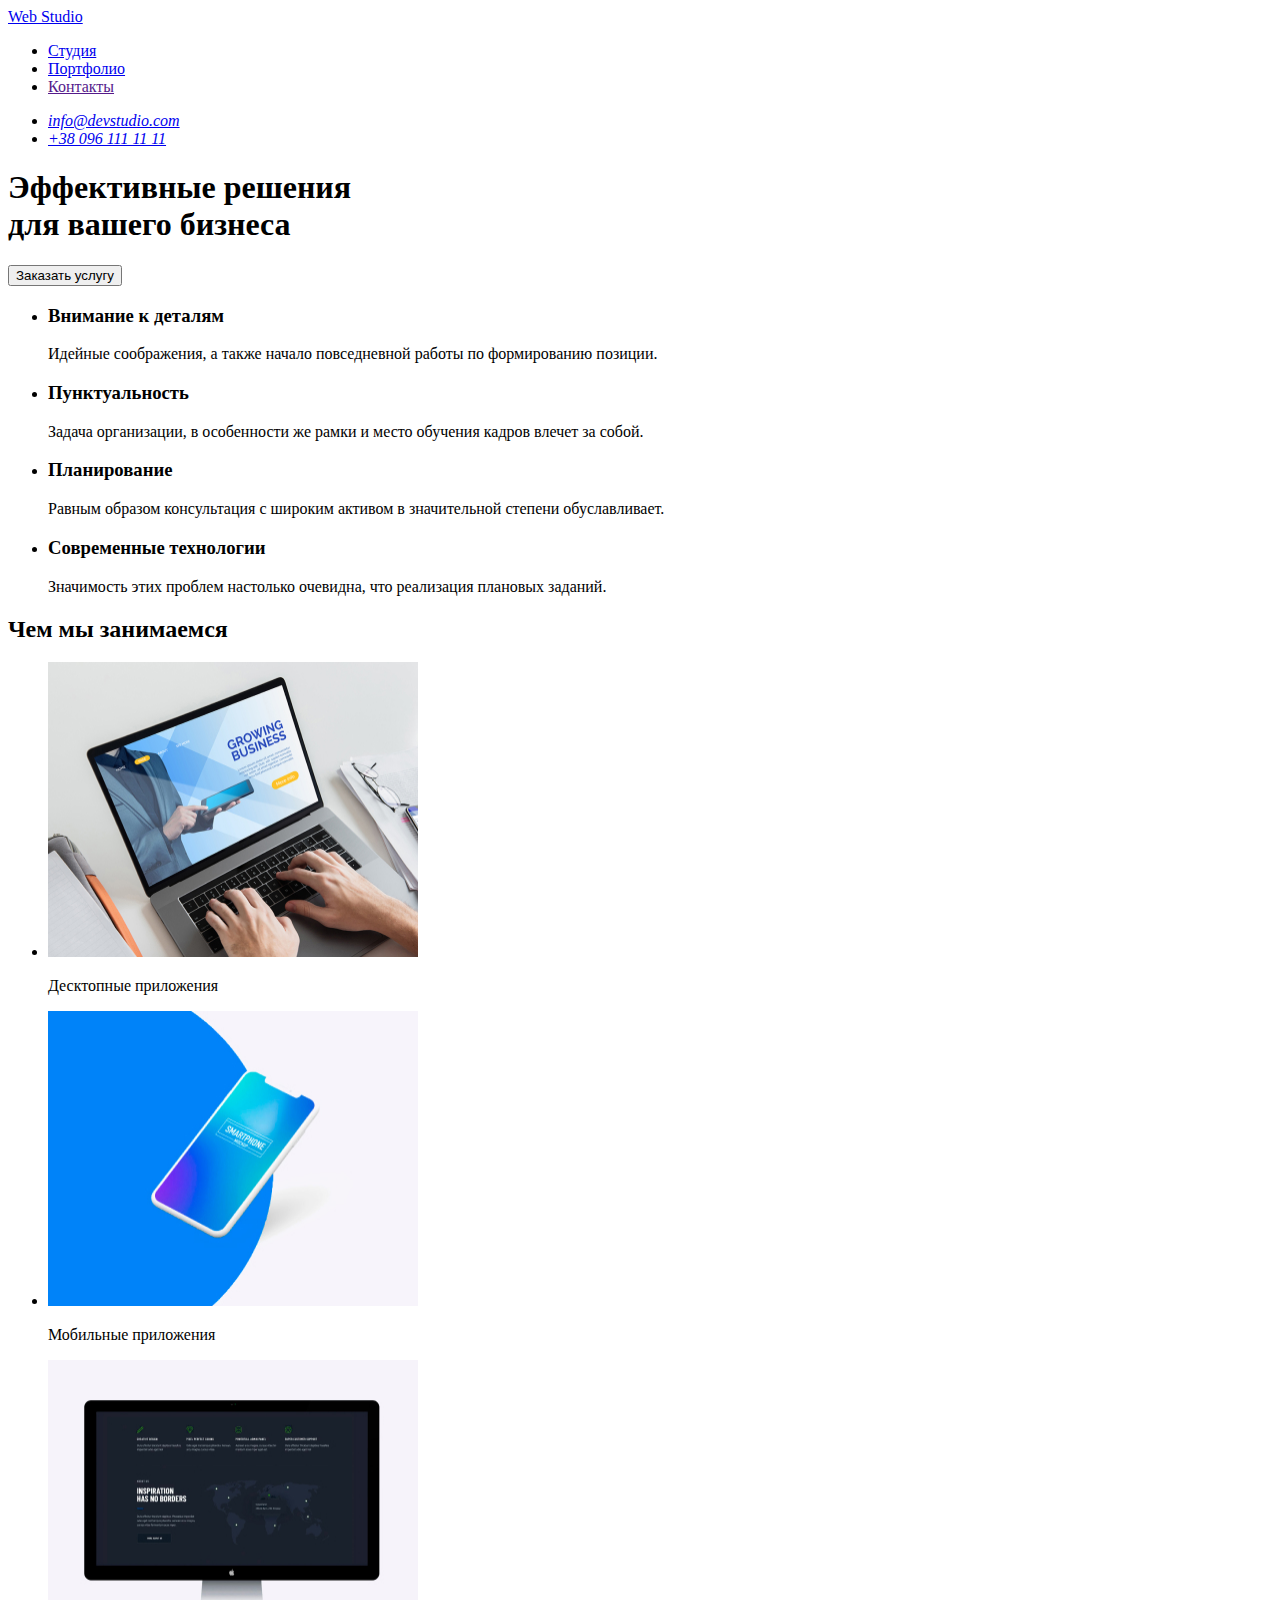
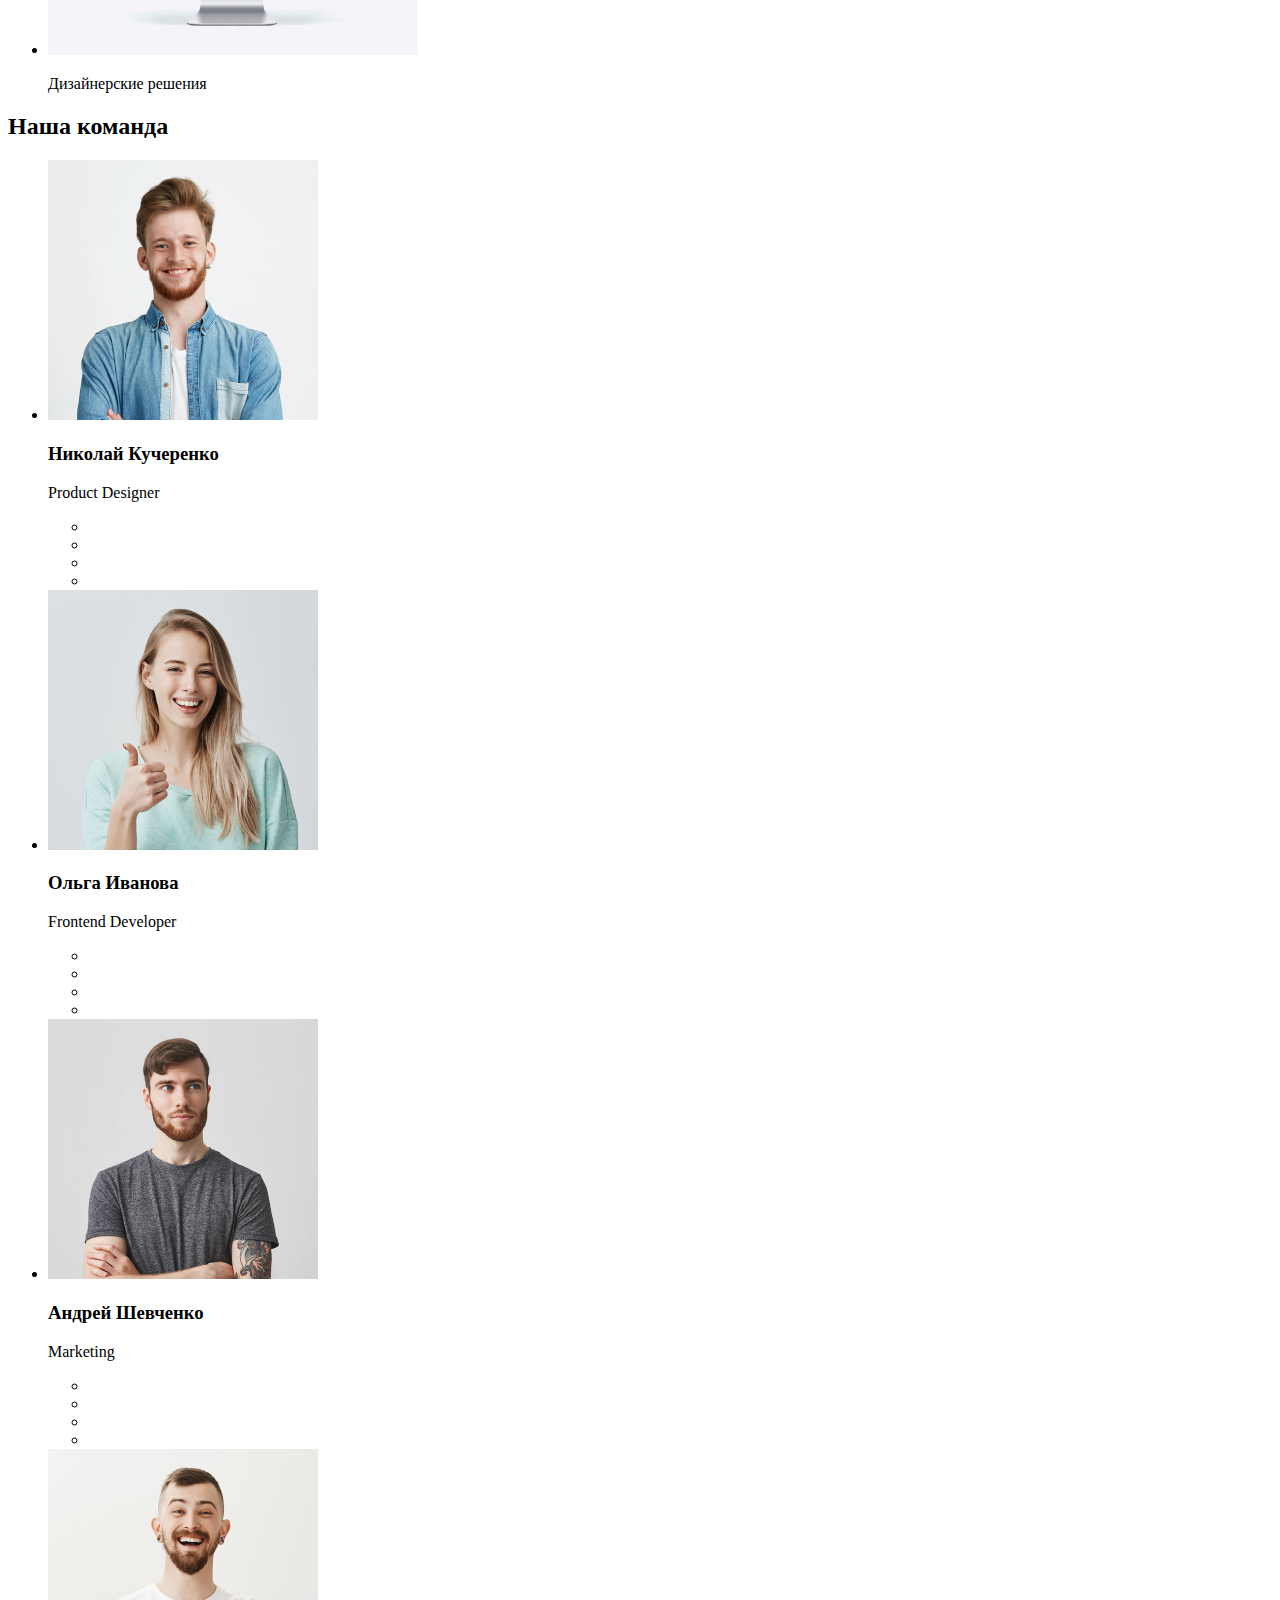
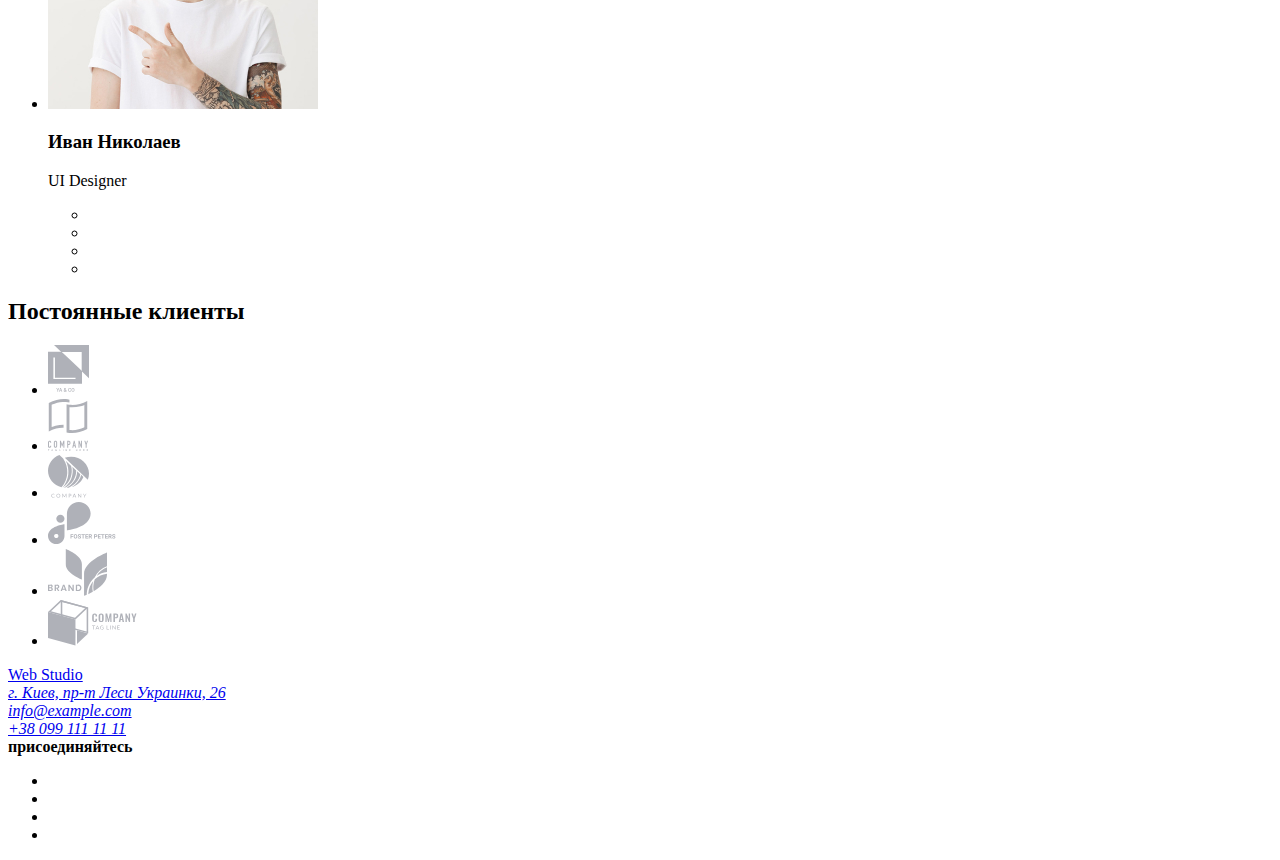
==== index.html @ 44e9da22 "Создана страница Портфолио, прописаны линки" ====
<!DOCTYPE html>
<html lang="ru">
  <head>
    <meta charset="UTF-8" />
    <meta name="viewport" content="width=device-width, initial-scale=1.0" />
    <title lang="en">Web Studio</title>
    <link rel="stylesheet" href="./css/styles.css" />
  </head>
  <body>
    <!-- Шапка сайта -->
    <header>
      <nav>
        <a href="./index.html" lang="en">Web Studio</a>
        <ul>
          <li>
            <a href="./index.html">Студия</a>
          </li>
          <li>
            <a href="./portfolio.html">Портфолио</a>
          </li>
          <li>
            <a href="">Контакты</a>
          </li>
        </ul>
      </nav>
      <address>
        <ul>
          <li>
            <a href="mailto:info@devstudio.com">info@devstudio.com</a>
          </li>
          <li>
            <a href="tel:+380961111111">+38 096 111 11 11</a>
          </li>
        </ul>
      </address>
    </header>
    <!-- Оснавная часть -->
    <main>
      <!-- Hero секция -->
      <section>
        <h1>
          Эффективные решения<br />
          для вашего бизнеса
        </h1>
        <button>Заказать услугу</button>
      </section>
      <!-- О нас секция -->
      <section>
        <!-- Заголовок h2 скрываем с помощью атрибута hidden -->
        <h2 hidden>О нас</h2>
        <ul>
          <li>
            <h3>Внимание к деталям</h3>
            <p>
              Идейные соображения, а также начало повседневной работы по
              формированию позиции.
            </p>
          </li>
          <li>
            <h3>Пунктуальность</h3>
            <p>
              Задача организации, в особенности же рамки и место обучения кадров
              влечет за собой.
            </p>
          </li>
          <li>
            <h3>Планирование</h3>
            <p>
              Равным образом консультация с широким активом в значительной
              степени обуславливает.
            </p>
          </li>
          <li>
            <h3>Современные технологии</h3>
            <p>
              Значимость этих проблем настолько очевидна, что реализация
              плановых заданий.
            </p>
          </li>
        </ul>
      </section>
      <!-- Чем занимаемся секция -->
      <section>
        <h2>Чем мы занимаемся</h2>
        <ul>
          <li>
            <img
              src="./images/what-doing/destkop.jpg"
              alt="пользователь просматривает веб-страницу на ноутбуке"
              width="370"
              height="295"
            />
            <p>Десктопные приложения</p>
          </li>
          <li>
            <img
              src="./images/what-doing/smartphon.jpg"
              alt="смартфон"
              width="370"
              height="295"
            />
            <p>Мобильные приложения</p>
          </li>
          <li>
            <img
              src="./images/what-doing/design.jpg"
              alt="монитор с открытым сайтом"
              width="370"
              height="295"
            />
            <p>Дизайнерские решения</p>
          </li>
        </ul>
      </section>
      <!-- Секция Наша команда -->
      <section>
        <h2>Наша команда</h2>
        <ul>
          <li>
            <img
              src="./images/team/nikolay-kucherenko.jpg"
              alt="николай кучеренко"
              width="270"
              height="260"
            />
            <h3>Николай Кучеренко</h3>
            <p lang="en">Product Designer</p>
            <ul>
              <li>
                <a href="" target="_blank" aria-label="иконка инстаграма"></a>
              </li>
              <li>
                <a href="" target="_blank" aria-label="иконка твитера"></a>
              </li>
              <li>
                <a href="" target="_blank" aria-label="иконка фейсбука"></a>
              </li>
              <li>
                <a href="" target="_blank" aria-label="иконка ликедина"></a>
              </li>
            </ul>
          </li>
          <li>
            <img
              src="./images/team/olga-ivanova.jpg"
              alt="ольга иванова"
              width="270"
              height="260"
            />
            <h3>Ольга Иванова</h3>
            <p lang="en">Frontend Developer</p>
            <ul>
              <li>
                <a href="" target="_blank" aria-label="иконка инстаграма"></a>
              </li>
              <li>
                <a href="" target="_blank" aria-label="иконка твитера"></a>
              </li>
              <li>
                <a href="" target="_blank" aria-label="иконка фейсбука"></a>
              </li>
              <li>
                <a href="" target="_blank" aria-label="иконка ликедина"></a>
              </li>
            </ul>
          </li>
          <li>
            <img
              src="./images/team/andrey-shevchenko.jpg"
              alt="андрей шевченко"
              width="270"
              height="260"
            />
            <h3>Андрей Шевченко</h3>
            <p lang="en">Marketing</p>
            <ul>
              <li>
                <a href="" target="_blank" aria-label="иконка инстаграма"></a>
              </li>
              <li>
                <a href="" target="_blank" aria-label="иконка твитера"></a>
              </li>
              <li>
                <a href="" target="_blank" aria-label="иконка фейсбука"></a>
              </li>
              <li>
                <a href="" target="_blank" aria-label="иконка ликедина"></a>
              </li>
            </ul>
          </li>
          <li>
            <img
              src="./images/team/ivan-nikolaev.jpg"
              alt="иван николаев"
              width="270"
              height="260"
            />
            <h3>Иван Николаев</h3>
            <p lang="en">UI Designer</p>
            <ul>
              <li>
                <a href="" target="_blank" aria-label="иконка инстаграма"></a>
              </li>
              <li>
                <a href="" target="_blank" aria-label="иконка твитера"></a>
              </li>
              <li>
                <a href="" target="_blank" aria-label="иконка фейсбука"></a>
              </li>
              <li>
                <a href="" target="_blank" aria-label="иконка ликедина"></a>
              </li>
            </ul>
          </li>
        </ul>
      </section>
      <!-- Секция Постоянные клиенты -->
      <section>
        <h2>Постоянные клиенты</h2>
        <ul>
          <li>
            <a href="" target="_blank">
              <img
                src="./images/icon-company/logo-1.svg"
                alt="логотип компании 1"
              />
            </a>
          </li>
          <li>
            <a href="" target="_blank"
              ><img
                src="./images/icon-company/logo-2.svg"
                alt="логотип компании 2"
            /></a>
          </li>
          <li>
            <a href="" target="_blank"
              ><img
                src="./images/icon-company/logo-3.svg"
                alt="логотип компании 3"
            /></a>
          </li>
          <li>
            <a href="" target="_blank"
              ><img
                src="./images/icon-company/logo-4.svg"
                alt="логотип компании 4"
            /></a>
          </li>
          <li>
            <a href="" target="_blank"
              ><img
                src="./images/icon-company/logo-5.svg"
                alt="логотип компании 5"
            /></a>
          </li>
          <li>
            <a href="" target="_blank"
              ><img
                src="./images/icon-company/logo-6.svg"
                alt="логотип компании 6"
            /></a>
          </li>
        </ul>
      </section>
    </main>
    <!-- Подвал сайта -->
    <footer>
      <!-- Контакты, div для дальнейшей стилизации-->
      <div>
        <a href="./index.html" lang="en">Web Studio</a>
        <address>
          <a href="https://goo.gl/maps/9TEdyr7UyNeiwYUK7" target="_blank"
            >г. Киев, пр-т Леси Украинки, 26</a
          ><br />
          <a href="mailto:info@example.com">info@example.com</a><br />
          <a href="tel:+380991111111">+38 099 111 11 11</a>
        </address>
      </div>
      <!-- Социальные сети, div для дальнейшей стилизации -->
      <div>
        <b>присоединяйтесь</b>
        <ul>
          <li>
            <a href="" target="_blank" aria-label="иконка инстаграма"></a>
          </li>
          <li>
            <a href="" target="_blank" aria-label="иконка твитера"></a>
          </li>
          <li>
            <a href="" target="_blank" aria-label="иконка фейсбука"></a>
          </li>
          <li>
            <a href="" target="_blank" aria-label="иконка ликедина"></a>
          </li>
        </ul>
      </div>
    </footer>
  </body>
</html>
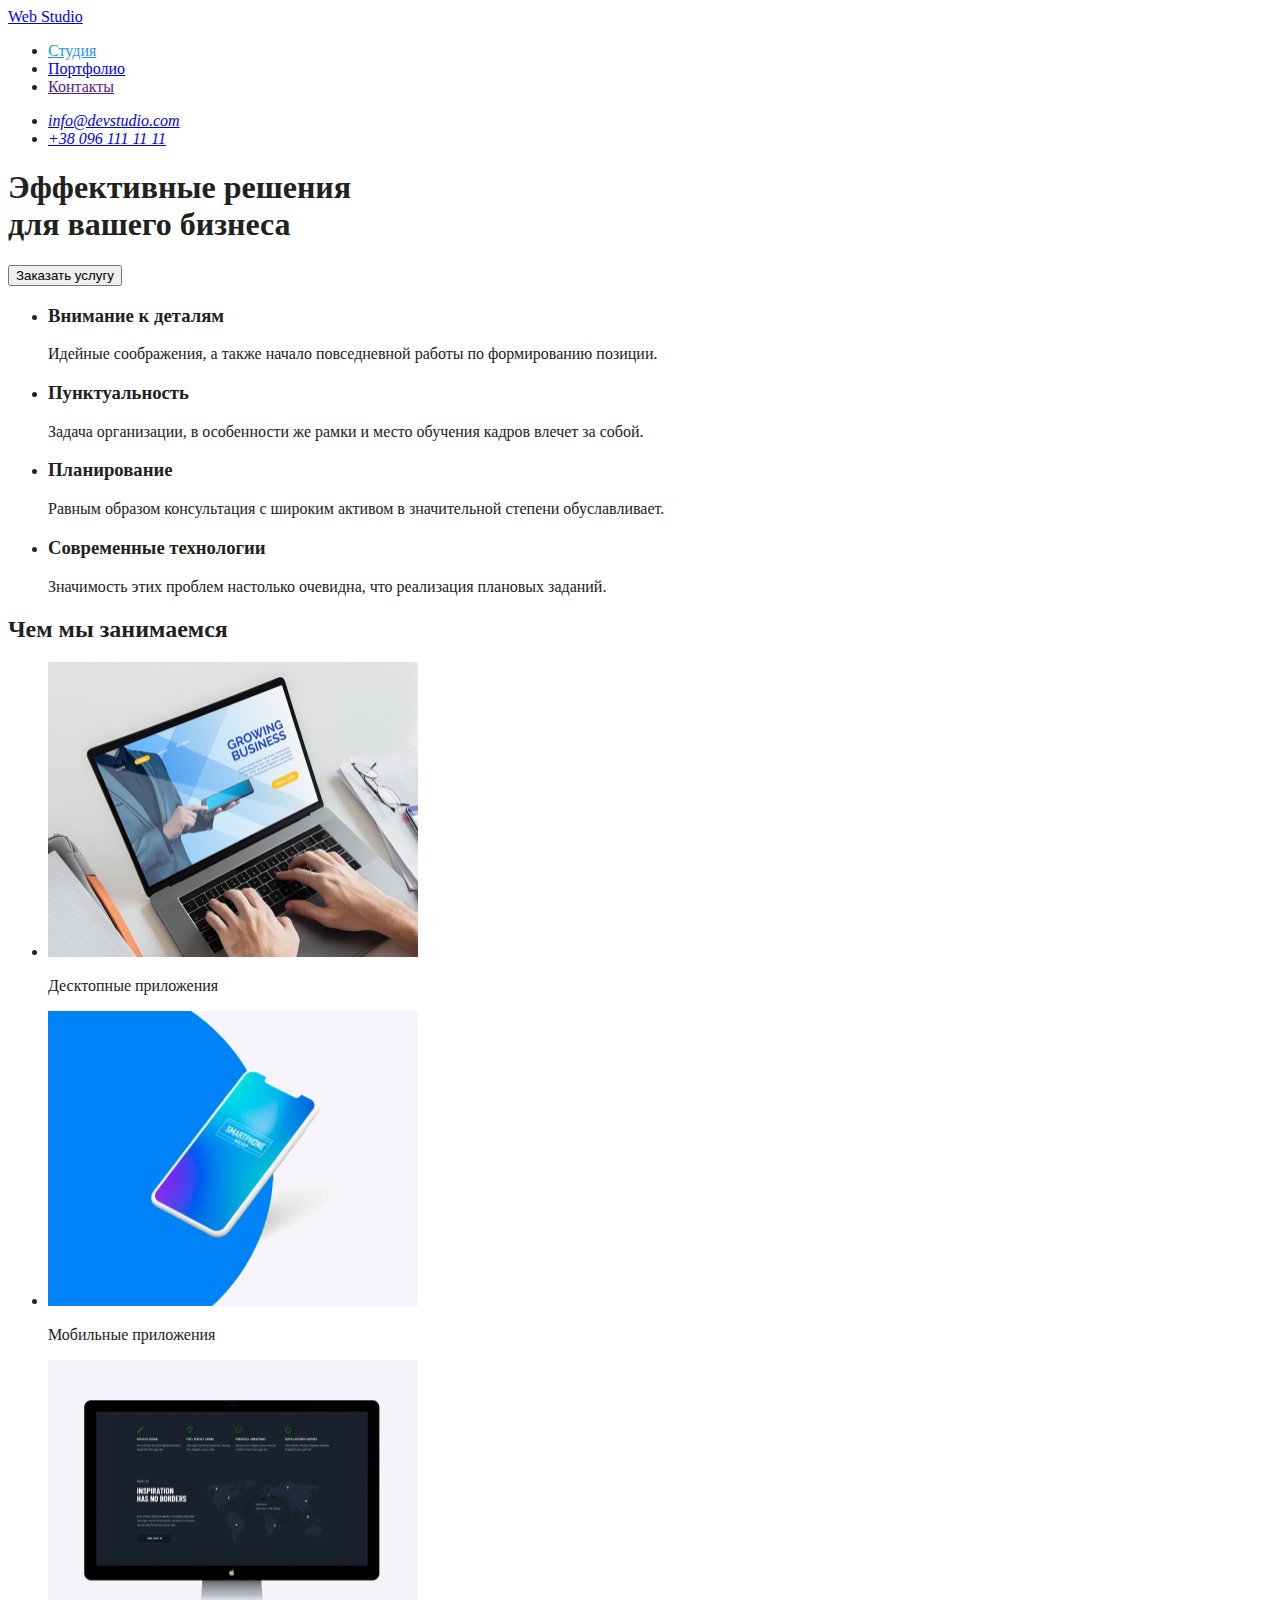
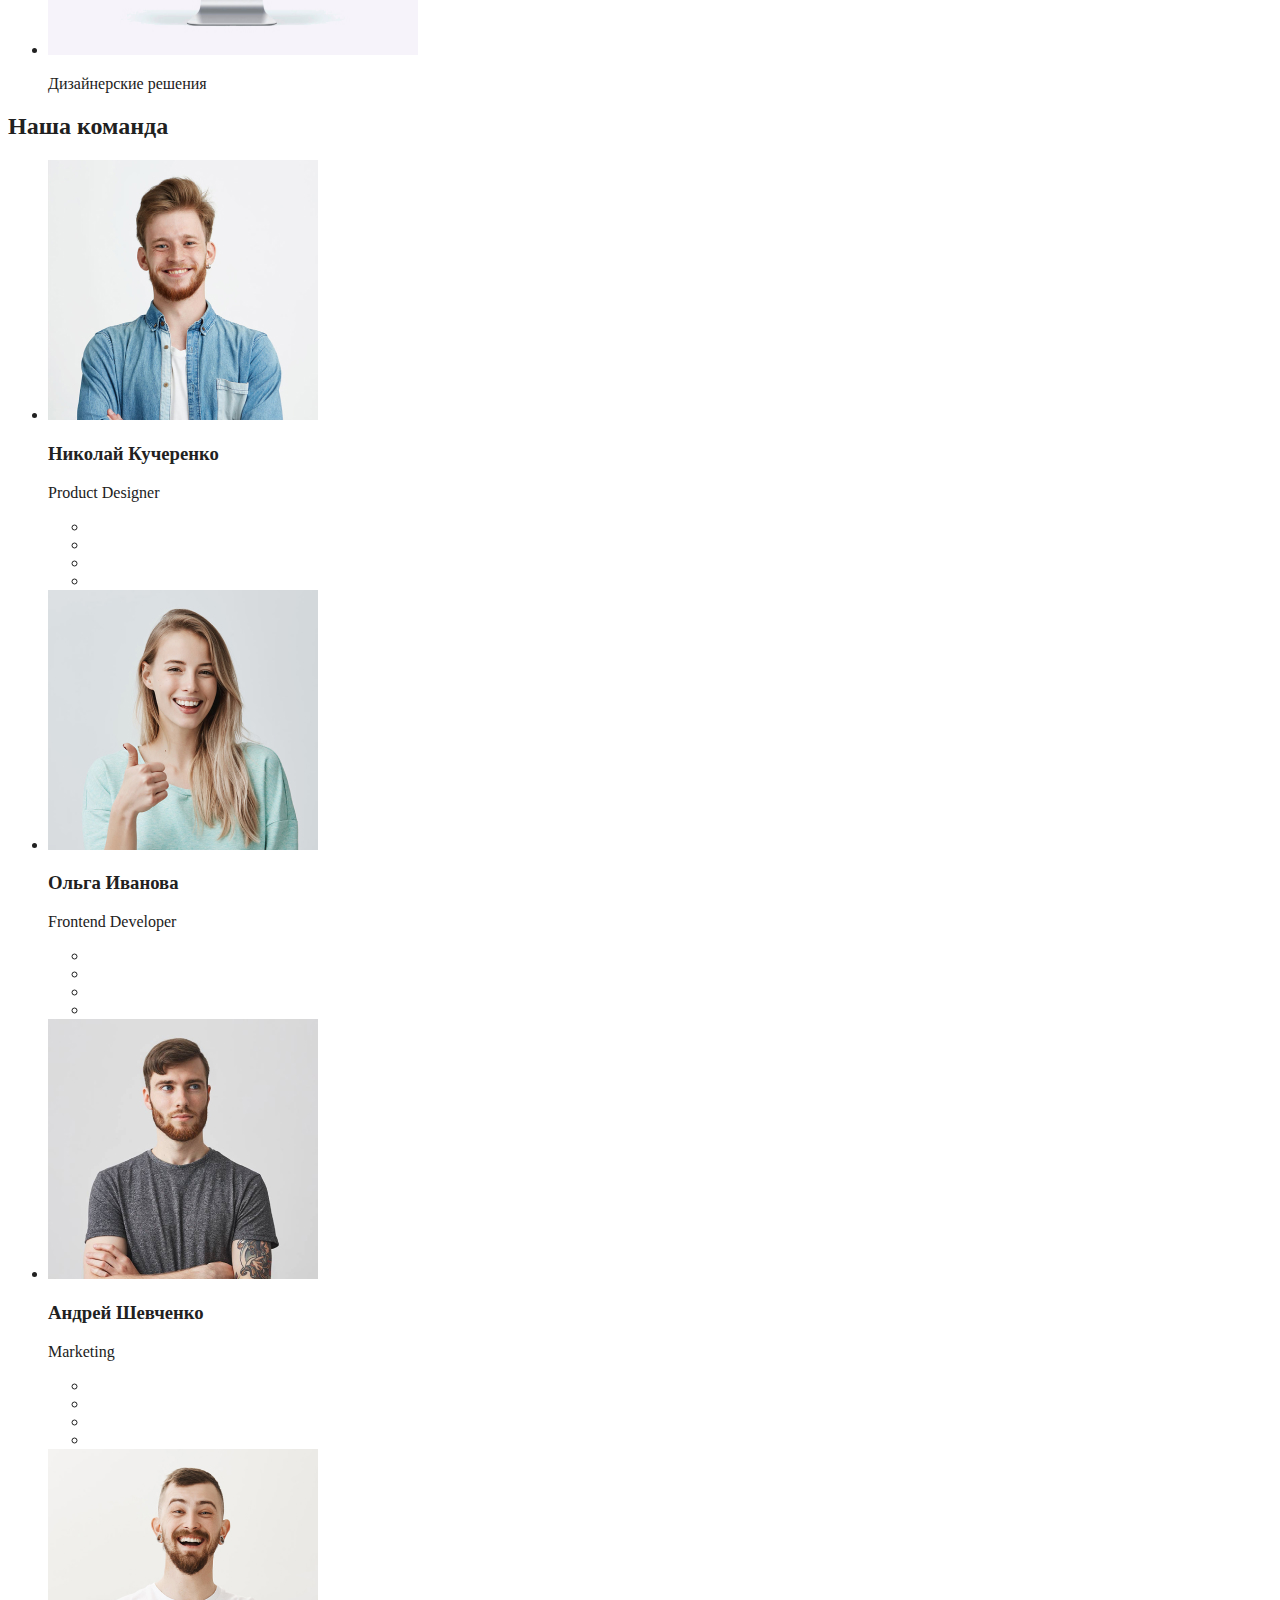
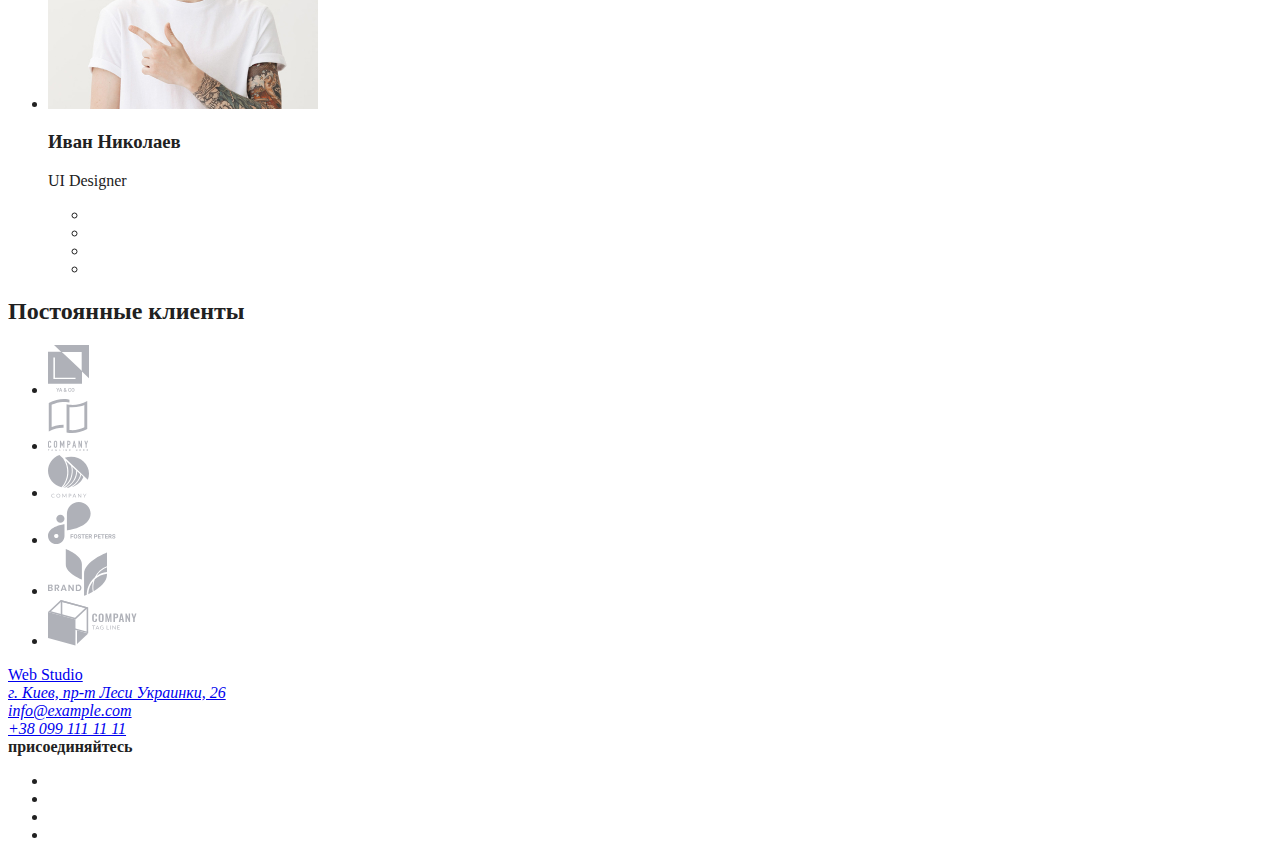
==== commit 93a2eea7: "Внесены изменения в  title head. Определена палитра цветов" ====
--- a/index.html
+++ b/index.html
@@ -3,7 +3,7 @@
   <head>
     <meta charset="UTF-8" />
     <meta name="viewport" content="width=device-width, initial-scale=1.0" />
-    <title lang="en">Web Studio</title>
+    <title>Студия</title>
     <link rel="stylesheet" href="./css/styles.css" />
   </head>
   <body>
@@ -13,7 +13,7 @@
         <a href="./index.html" lang="en">Web Studio</a>
         <ul>
           <li>
-            <a href="./index.html">Студия</a>
+            <a href="./index.html" class="current">Студия</a>
           </li>
           <li>
             <a href="./portfolio.html">Портфолио</a>
--- a/css/styles.css
+++ b/css/styles.css
@@ -0,0 +1,38 @@
+/* Основной цвет текста color: #212121; */
+/* Главный цвет фона   background: #ffffff;*/
+/* Цвет акцента фона  background: #2196f3;*/
+/* Вторичный цвет текста1 color: #757575;*/
+/* Цвет акцента текста  color: #ffffff;
+color: #2196f3;*/
+/* Цвет акцента текста  color: #ffffff;*/
+:root {
+  --main-text-color: #212121;
+  --main-write-color: #ffffff;
+  --text-color: #757575;
+  --hover-color: #2196f3;
+}
+
+/*  цвет logo color: #000000; */
+/* Вторичный цвет фона background: #f5f4fa; 
+    цвет наведения background: rgba(47, 48, 58, 0.8); */
+/* Цвет вторичный в футере rgba(255, 255, 255, 0.6);
+футер background: #2F303A; */
+
+body {
+  color: var(--main-text-color);
+  background-color: var(--main-write-color);
+}
+/* ul {
+  list-style: none;
+}
+a {
+  text-decoration: none;
+} */
+/* Эффект подсветки текущей страницы в навигации */
+/* Потом переписать с другими классами для перебивки специфичности */
+.current {
+  color: var(--hover-color);
+}
+/* Стили для index.html */
+
+/* Стили для portfolio.html */
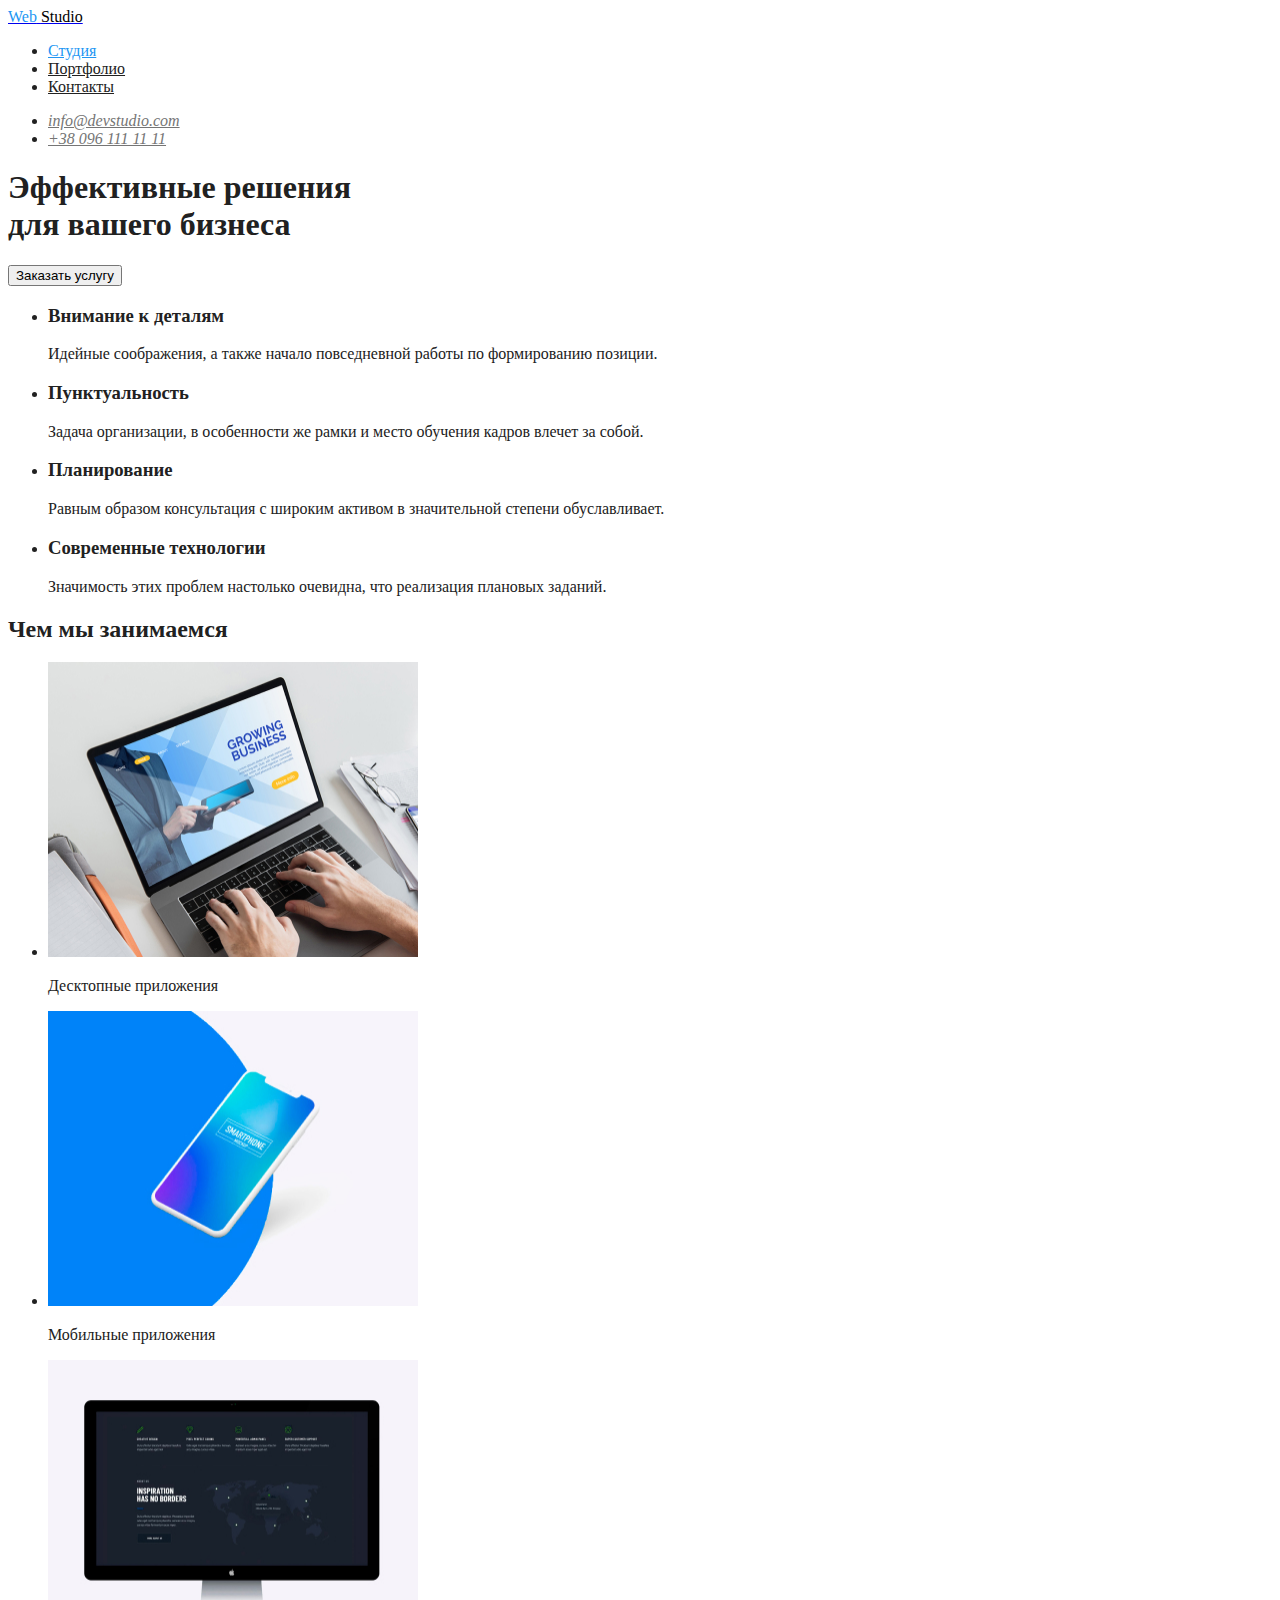
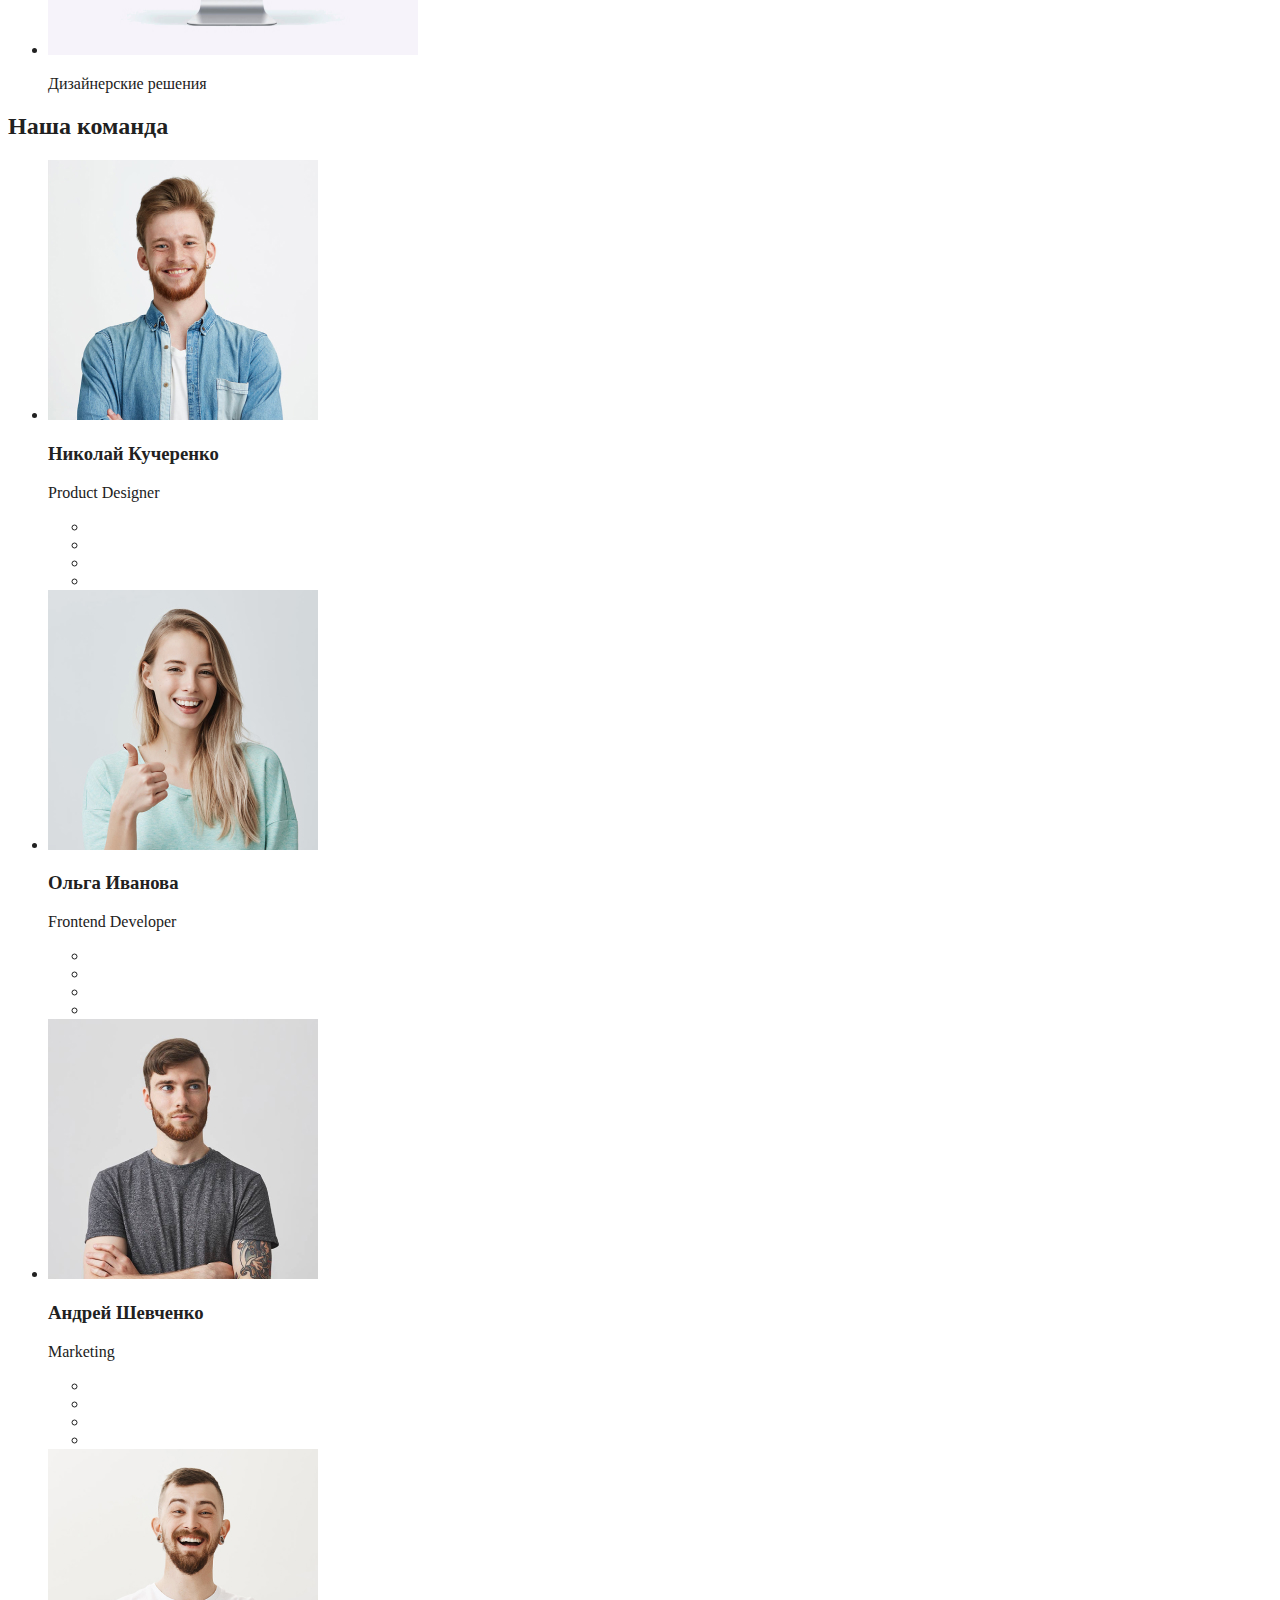
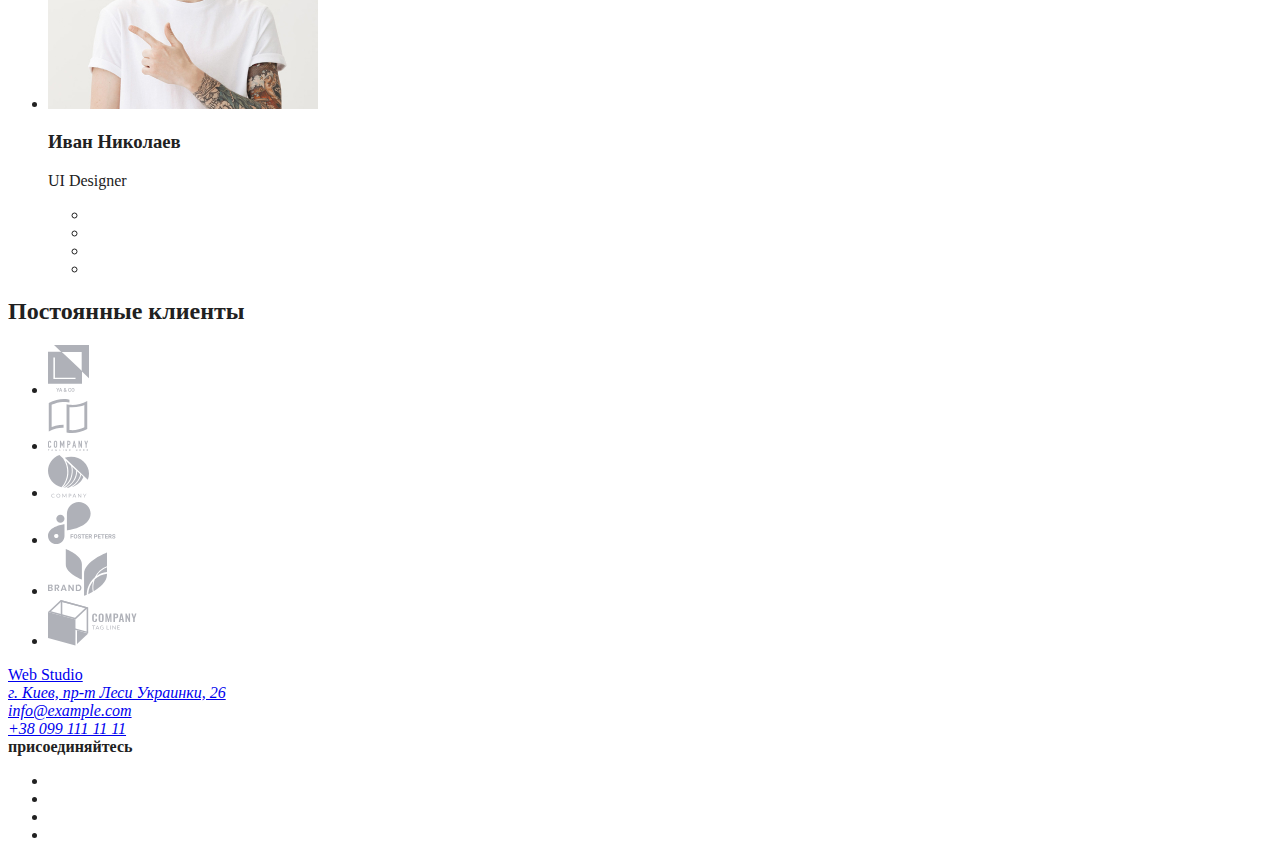
==== commit b90481c9: "Добавлен цвет в шапке сайта" ====
--- a/index.html
+++ b/index.html
@@ -9,27 +9,34 @@
   <body>
     <!-- Шапка сайта -->
     <header>
-      <nav>
-        <a href="./index.html" lang="en">Web Studio</a>
-        <ul>
-          <li>
-            <a href="./index.html" class="current">Студия</a>
-          </li>
-          <li>
-            <a href="./portfolio.html">Портфолио</a>
-          </li>
-          <li>
-            <a href="">Контакты</a>
+      <nav class="nav">
+        <a href="./index.html" lang="en" class="nav-logo"
+          ><span class="logo-web">Web</span>
+          <span class="logo-studio">Studio</span></a
+        >
+        <ul>
+          <li>
+            <a href="./index.html" class="nav-link current">Студия</a>
+          </li>
+          <li>
+            <a href="./portfolio.html" class="nav-link">Портфолио</a>
+          </li>
+          <li>
+            <a href="" class="nav-link">Контакты</a>
           </li>
         </ul>
       </nav>
-      <address>
-        <ul>
-          <li>
-            <a href="mailto:info@devstudio.com">info@devstudio.com</a>
-          </li>
-          <li>
-            <a href="tel:+380961111111">+38 096 111 11 11</a>
+      <address class="contakt">
+        <ul>
+          <li>
+            <a href="mailto:info@devstudio.com" class="contakt-link"
+              >info@devstudio.com</a
+            >
+          </li>
+          <li>
+            <a href="tel:+380961111111" class="contakt-link"
+              >+38 096 111 11 11</a
+            >
           </li>
         </ul>
       </address>
--- a/css/styles.css
+++ b/css/styles.css
@@ -28,10 +28,36 @@
 a {
   text-decoration: none;
 } */
-/* Эффект подсветки текущей страницы в навигации */
-/* Потом переписать с другими классами для перебивки специфичности */
-.current {
+
+/*                                        Шапка сайта */
+
+/* "Эффект присутствия на странице */
+.nav-link.current {
   color: var(--hover-color);
+}
+/* Accent эффект */
+.nav-link:hover,
+.nav-link:focus {
+  color: var(--hover-color);
+}
+/* Логотип */
+.logo-web {
+  color: #2196f3;
+}
+.logo-studio {
+  color: #000000;
+}
+/* Текст */
+.nav-link {
+  color: var(--main-text-color);
+}
+
+.contakt-link:hover,
+.contakt-link:focus {
+  color: var(--hover-color);
+}
+.contakt-link {
+  color: var(--text-color);
 }
 /* Стили для index.html */
 
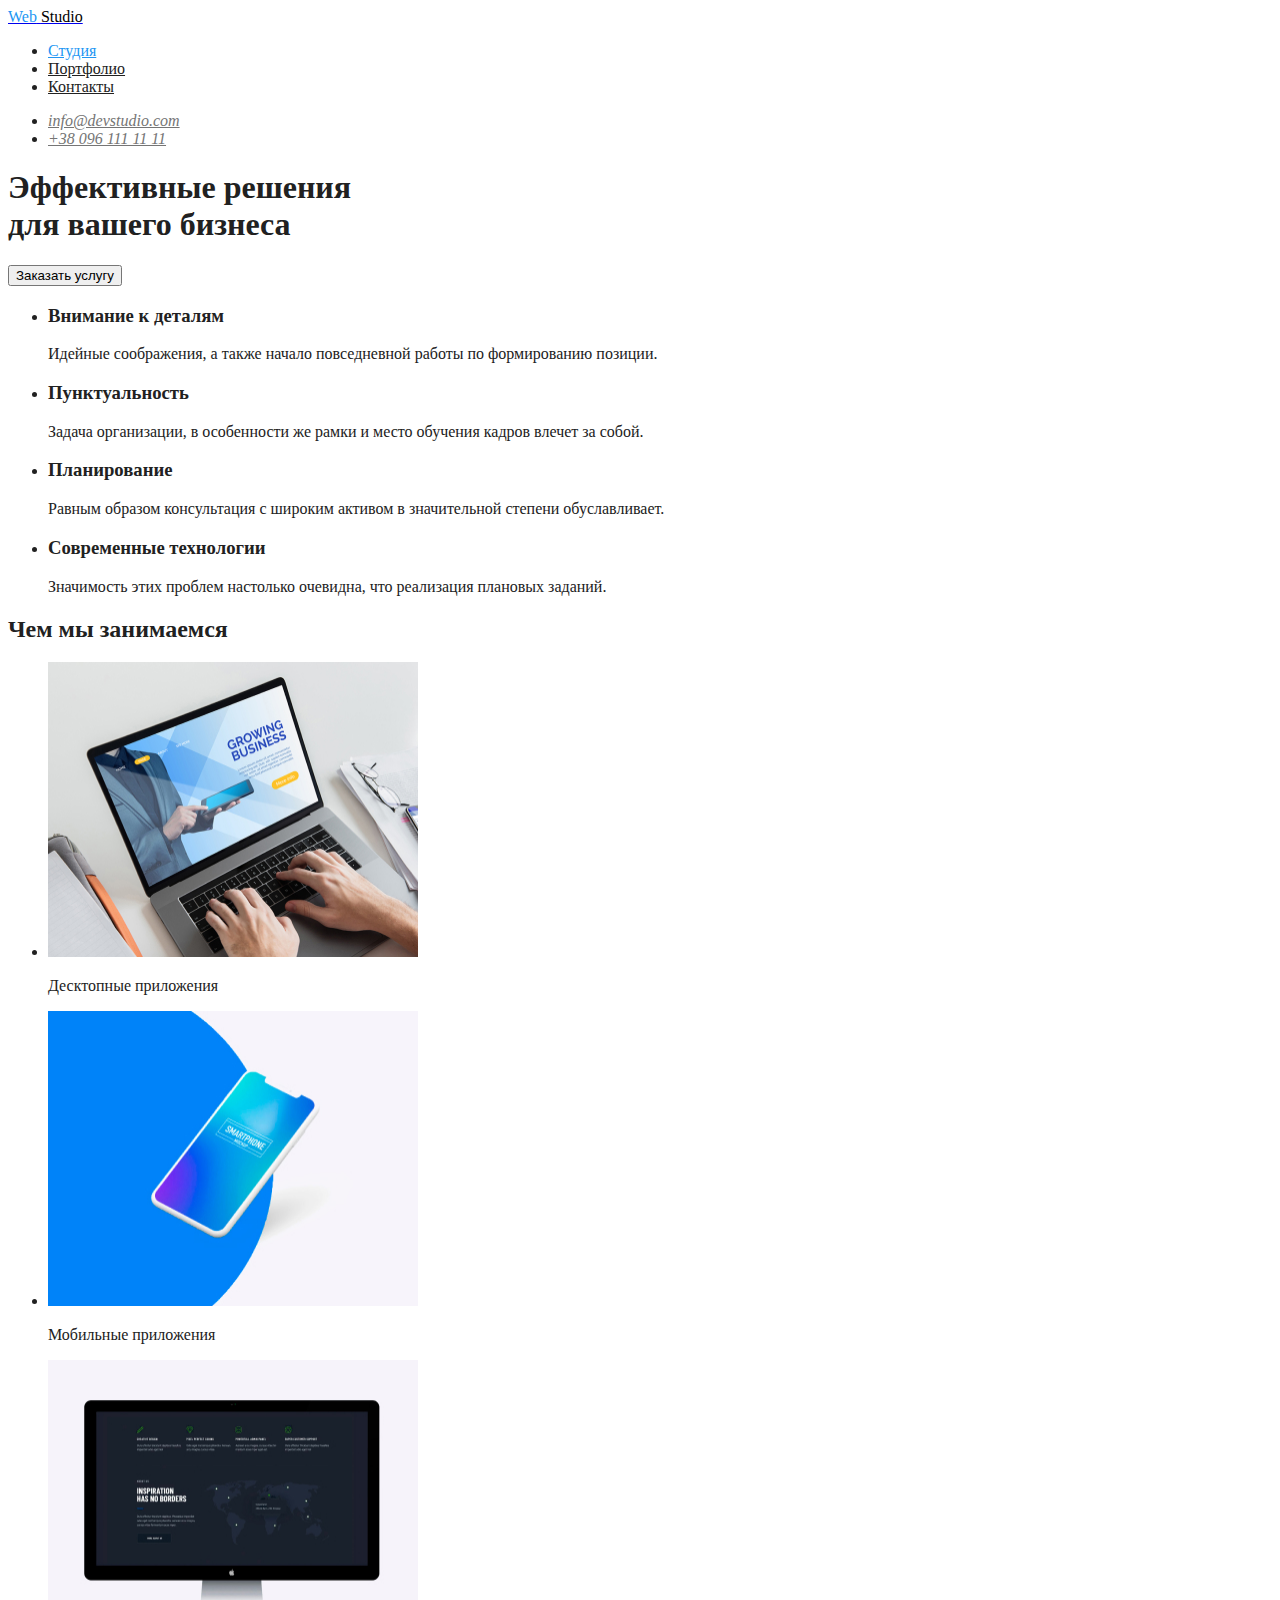
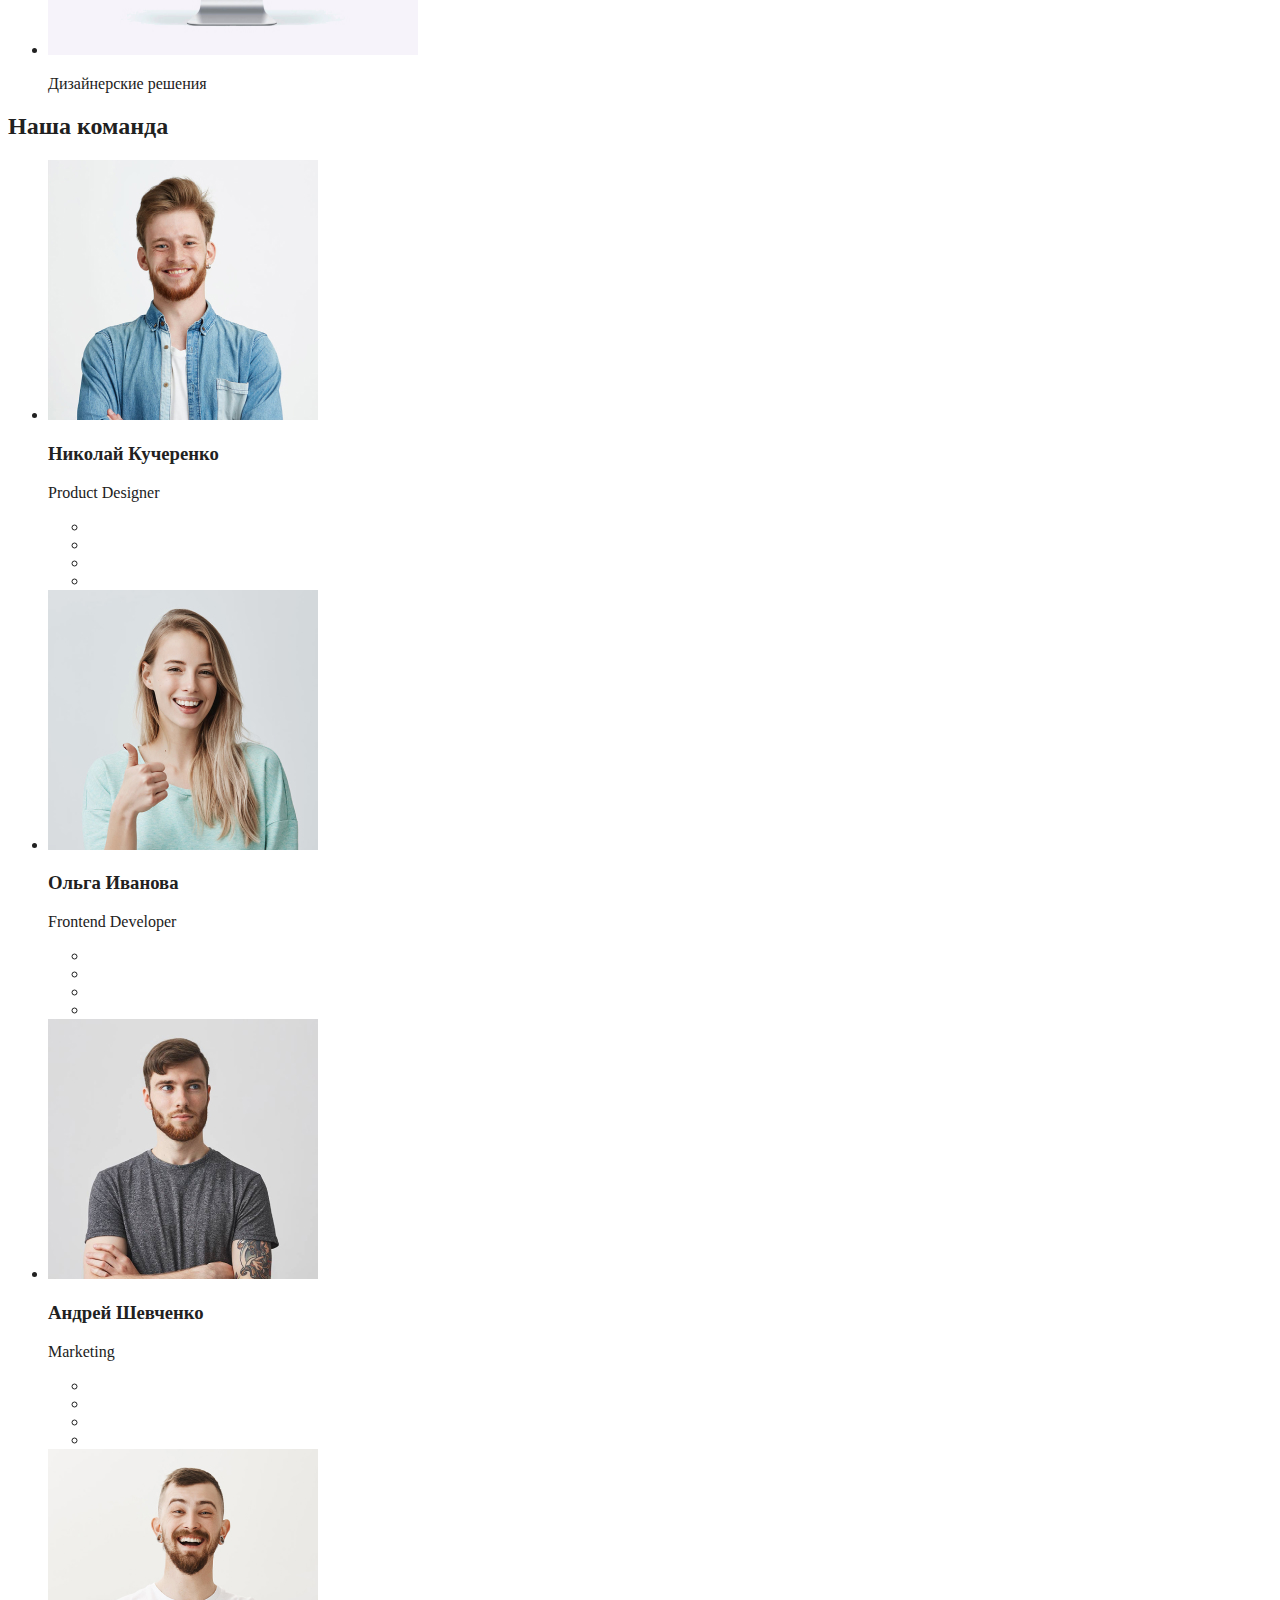
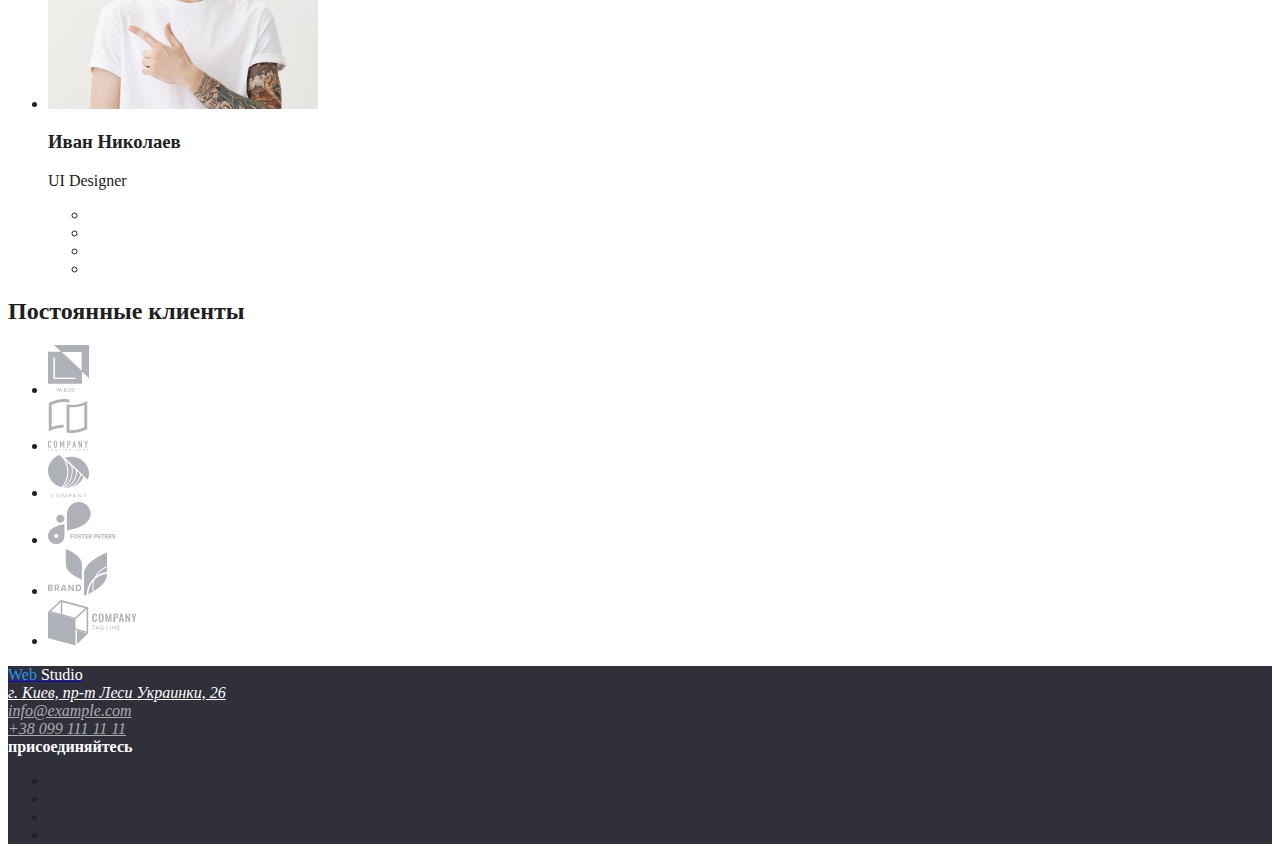
==== commit 77ed8e36: "Разментка цвета и фона в футере" ====
--- a/index.html
+++ b/index.html
@@ -12,7 +12,7 @@
       <nav class="nav">
         <a href="./index.html" lang="en" class="nav-logo"
           ><span class="logo-web">Web</span>
-          <span class="logo-studio">Studio</span></a
+          <span class="black-studio">Studio</span></a
         >
         <ul>
           <li>
@@ -272,21 +272,29 @@
       </section>
     </main>
     <!-- Подвал сайта -->
-    <footer>
+    <footer class="footer">
       <!-- Контакты, div для дальнейшей стилизации-->
       <div>
-        <a href="./index.html" lang="en">Web Studio</a>
-        <address>
-          <a href="https://goo.gl/maps/9TEdyr7UyNeiwYUK7" target="_blank"
+        <a href="./index.html" lang="en"
+          ><span class="logo-web">Web</span>
+          <span class="white-studio">Studio</span></a
+        >
+        <address class="address">
+          <a
+            href="https://goo.gl/maps/9TEdyr7UyNeiwYUK7"
+            target="_blank"
+            class="address-link"
             >г. Киев, пр-т Леси Украинки, 26</a
           ><br />
-          <a href="mailto:info@example.com">info@example.com</a><br />
-          <a href="tel:+380991111111">+38 099 111 11 11</a>
+          <a href="mailto:info@example.com" class="address-mail"
+            >info@example.com</a
+          ><br />
+          <a href="tel:+380991111111" class="address-tel">+38 099 111 11 11</a>
         </address>
       </div>
       <!-- Социальные сети, div для дальнейшей стилизации -->
       <div>
-        <b>присоединяйтесь</b>
+        <b class="footer-join-link">присоединяйтесь</b>
         <ul>
           <li>
             <a href="" target="_blank" aria-label="иконка инстаграма"></a>
--- a/css/styles.css
+++ b/css/styles.css
@@ -19,8 +19,8 @@
 футер background: #2F303A; */
 
 body {
+  background-color: var(--main-write-color);
   color: var(--main-text-color);
-  background-color: var(--main-write-color);
 }
 /* ul {
   list-style: none;
@@ -29,7 +29,7 @@
   text-decoration: none;
 } */
 
-/*                                        Шапка сайта */
+/*                                     Шапка сайта */
 
 /* "Эффект присутствия на странице */
 .nav-link.current {
@@ -44,7 +44,7 @@
 .logo-web {
   color: #2196f3;
 }
-.logo-studio {
+.black-studio {
   color: #000000;
 }
 /* Текст */
@@ -59,6 +59,21 @@
 .contakt-link {
   color: var(--text-color);
 }
-/* Стили для index.html */
+/*                                  Подвал сайта */
 
-/* Стили для portfolio.html */
+.footer {
+  background-color: #2f303a;
+}
+.white-studio {
+  color: #ffffff;
+}
+.address-link {
+  color: var(--main-write-color);
+}
+.address-mail,
+.address-tel {
+  color: rgba(255, 255, 255, 0.6);
+}
+.footer-join-link {
+  color: var(--main-write-color);
+}
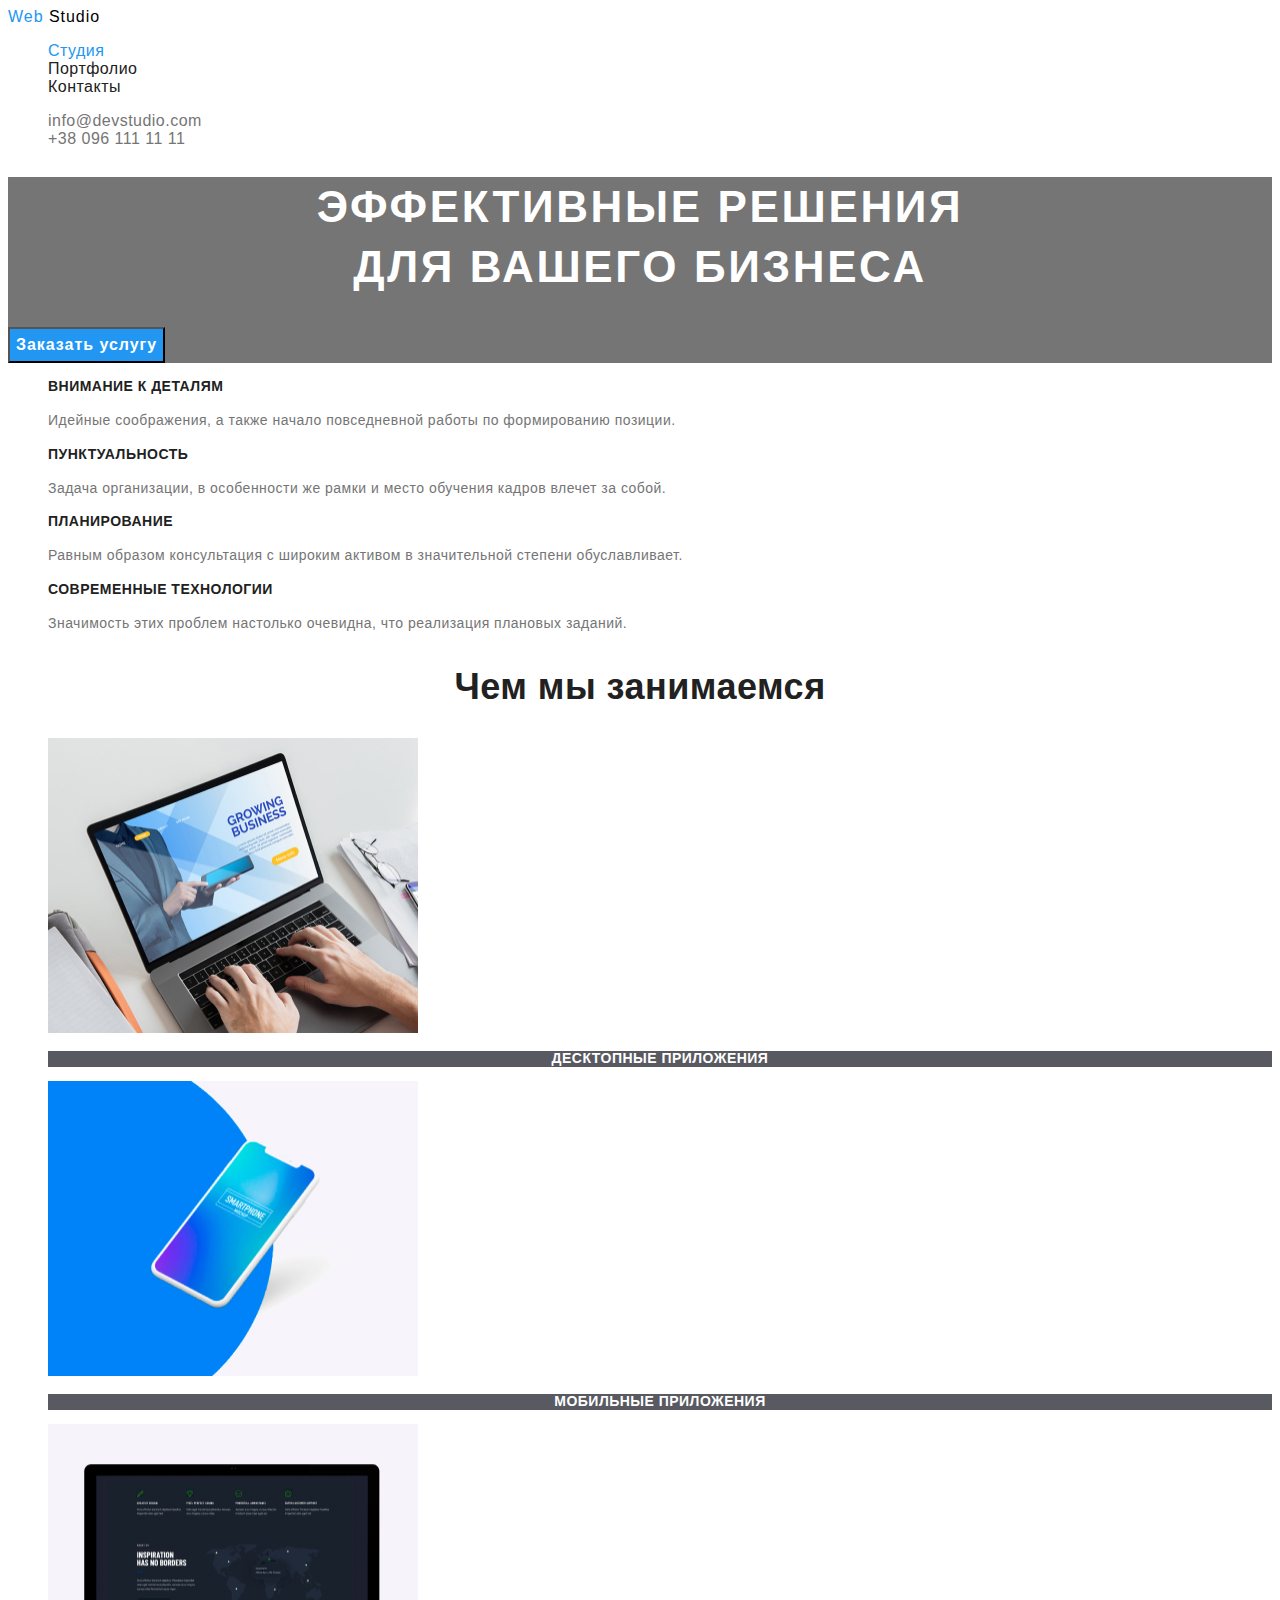
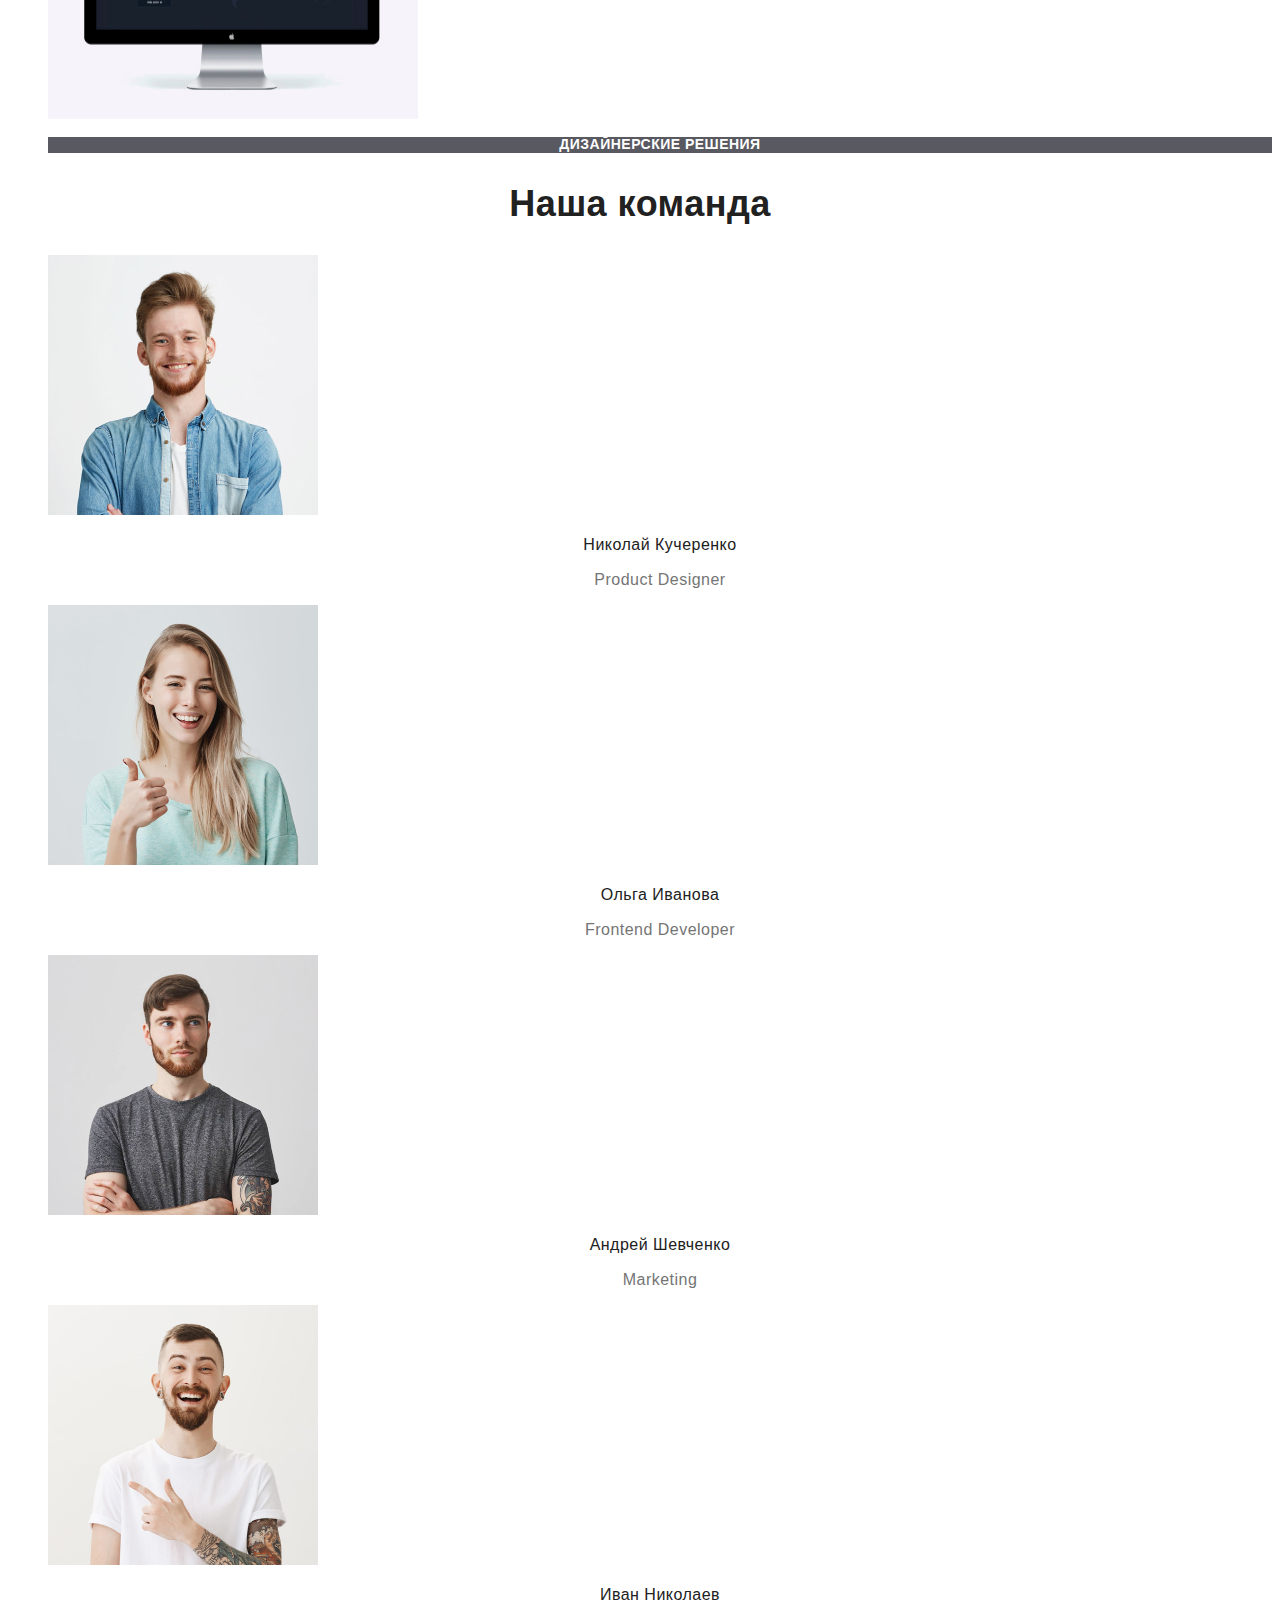
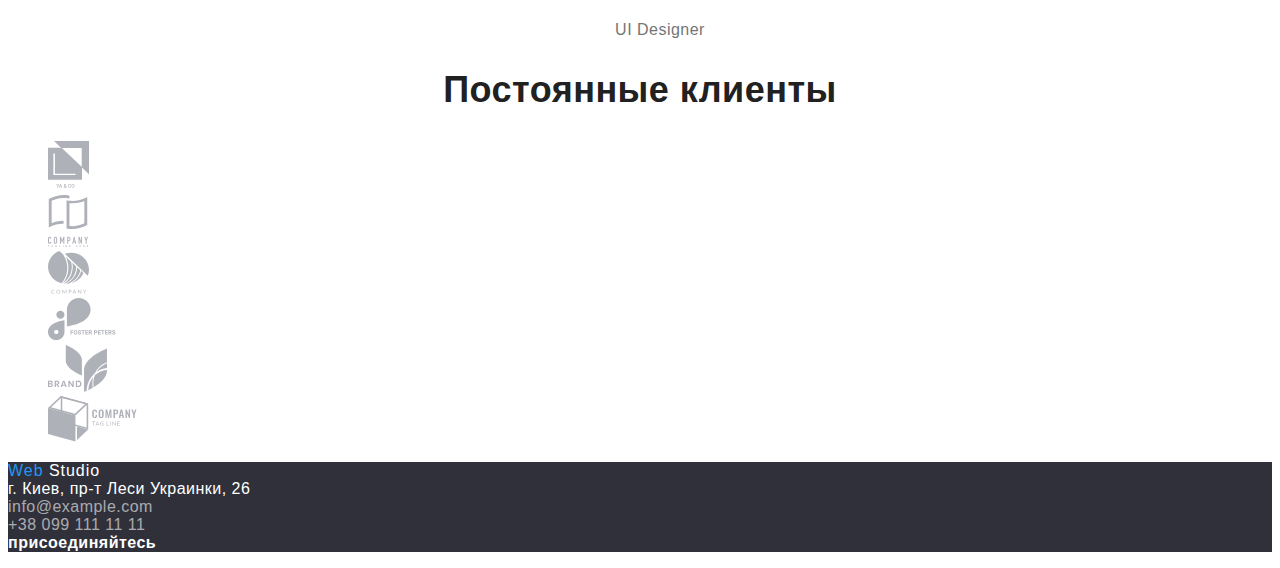
==== commit 5253b301: "Добавлены классы. Прописаны стили до цвета и шрифта на Студия и Портфолио" ====
--- a/index.html
+++ b/index.html
@@ -10,31 +10,31 @@
     <!-- Шапка сайта -->
     <header>
       <nav class="nav">
-        <a href="./index.html" lang="en" class="nav-logo"
+        <a href="./index.html" lang="en" class="logo link"
           ><span class="logo-web">Web</span>
           <span class="black-studio">Studio</span></a
         >
-        <ul>
-          <li>
-            <a href="./index.html" class="nav-link current">Студия</a>
-          </li>
-          <li>
-            <a href="./portfolio.html" class="nav-link">Портфолио</a>
-          </li>
-          <li>
-            <a href="" class="nav-link">Контакты</a>
+        <ul class="list">
+          <li>
+            <a href="./index.html" class="nav-link current link">Студия</a>
+          </li>
+          <li>
+            <a href="./portfolio.html" class="nav-link link">Портфолио</a>
+          </li>
+          <li>
+            <a href="" class="nav-link link">Контакты</a>
           </li>
         </ul>
       </nav>
       <address class="contakt">
-        <ul>
-          <li>
-            <a href="mailto:info@devstudio.com" class="contakt-link"
+        <ul class="list">
+          <li>
+            <a href="mailto:info@devstudio.com" class="contakt-link link"
               >info@devstudio.com</a
             >
           </li>
           <li>
-            <a href="tel:+380961111111" class="contakt-link"
+            <a href="tel:+380961111111" class="contakt-link link"
               >+38 096 111 11 11</a
             >
           </li>
@@ -44,42 +44,42 @@
     <!-- Оснавная часть -->
     <main>
       <!-- Hero секция -->
-      <section>
-        <h1>
+      <section class="hero">
+        <h1 class="hero-title">
           Эффективные решения<br />
           для вашего бизнеса
         </h1>
-        <button>Заказать услугу</button>
+        <button class="hero-button">Заказать услугу</button>
       </section>
       <!-- О нас секция -->
-      <section>
+      <section class="about">
         <!-- Заголовок h2 скрываем с помощью атрибута hidden -->
         <h2 hidden>О нас</h2>
-        <ul>
-          <li>
-            <h3>Внимание к деталям</h3>
-            <p>
+        <ul class="list">
+          <li>
+            <h3 class="about-name">Внимание к деталям</h3>
+            <p class="about-description">
               Идейные соображения, а также начало повседневной работы по
               формированию позиции.
             </p>
           </li>
           <li>
-            <h3>Пунктуальность</h3>
-            <p>
+            <h3 class="about-name">Пунктуальность</h3>
+            <p class="about-description">
               Задача организации, в особенности же рамки и место обучения кадров
               влечет за собой.
             </p>
           </li>
           <li>
-            <h3>Планирование</h3>
-            <p>
+            <h3 class="about-name">Планирование</h3>
+            <p class="about-description">
               Равным образом консультация с широким активом в значительной
               степени обуславливает.
             </p>
           </li>
           <li>
-            <h3>Современные технологии</h3>
-            <p>
+            <h3 class="about-name">Современные технологии</h3>
+            <p class="about-description">
               Значимость этих проблем настолько очевидна, что реализация
               плановых заданий.
             </p>
@@ -87,9 +87,9 @@
         </ul>
       </section>
       <!-- Чем занимаемся секция -->
-      <section>
-        <h2>Чем мы занимаемся</h2>
-        <ul>
+      <section class="offer">
+        <h2 class="offer-title">Чем мы занимаемся</h2>
+        <ul class="list">
           <li>
             <img
               src="./images/what-doing/destkop.jpg"
@@ -97,7 +97,7 @@
               width="370"
               height="295"
             />
-            <p>Десктопные приложения</p>
+            <p class="offer-name">Десктопные приложения</p>
           </li>
           <li>
             <img
@@ -106,7 +106,7 @@
               width="370"
               height="295"
             />
-            <p>Мобильные приложения</p>
+            <p class="offer-name">Мобильные приложения</p>
           </li>
           <li>
             <img
@@ -115,14 +115,14 @@
               width="370"
               height="295"
             />
-            <p>Дизайнерские решения</p>
+            <p class="offer-name">Дизайнерские решения</p>
           </li>
         </ul>
       </section>
       <!-- Секция Наша команда -->
-      <section>
-        <h2>Наша команда</h2>
-        <ul>
+      <section class="team">
+        <h2 class="team-title">Наша команда</h2>
+        <ul class="list">
           <li>
             <img
               src="./images/team/nikolay-kucherenko.jpg"
@@ -130,9 +130,9 @@
               width="270"
               height="260"
             />
-            <h3>Николай Кучеренко</h3>
-            <p lang="en">Product Designer</p>
-            <ul>
+            <h3 class="team-name">Николай Кучеренко</h3>
+            <p lang="en" class="team-position">Product Designer</p>
+            <ul class="list">
               <li>
                 <a href="" target="_blank" aria-label="иконка инстаграма"></a>
               </li>
@@ -154,9 +154,9 @@
               width="270"
               height="260"
             />
-            <h3>Ольга Иванова</h3>
-            <p lang="en">Frontend Developer</p>
-            <ul>
+            <h3 class="team-name">Ольга Иванова</h3>
+            <p lang="en" class="team-position">Frontend Developer</p>
+            <ul class="list">
               <li>
                 <a href="" target="_blank" aria-label="иконка инстаграма"></a>
               </li>
@@ -178,9 +178,9 @@
               width="270"
               height="260"
             />
-            <h3>Андрей Шевченко</h3>
-            <p lang="en">Marketing</p>
-            <ul>
+            <h3 class="team-name">Андрей Шевченко</h3>
+            <p lang="en" class="team-position">Marketing</p>
+            <ul class="list">
               <li>
                 <a href="" target="_blank" aria-label="иконка инстаграма"></a>
               </li>
@@ -195,6 +195,7 @@
               </li>
             </ul>
           </li>
+
           <li>
             <img
               src="./images/team/ivan-nikolaev.jpg"
@@ -202,9 +203,9 @@
               width="270"
               height="260"
             />
-            <h3>Иван Николаев</h3>
-            <p lang="en">UI Designer</p>
-            <ul>
+            <h3 class="team-name">Иван Николаев</h3>
+            <p lang="en" class="team-position">UI Designer</p>
+            <ul class="list">
               <li>
                 <a href="" target="_blank" aria-label="иконка инстаграма"></a>
               </li>
@@ -222,9 +223,9 @@
         </ul>
       </section>
       <!-- Секция Постоянные клиенты -->
-      <section>
-        <h2>Постоянные клиенты</h2>
-        <ul>
+      <section class="customers">
+        <h2 class="customers-title">Постоянные клиенты</h2>
+        <ul class="list">
           <li>
             <a href="" target="_blank">
               <img
@@ -275,7 +276,7 @@
     <footer class="footer">
       <!-- Контакты, div для дальнейшей стилизации-->
       <div>
-        <a href="./index.html" lang="en"
+        <a href="./index.html" lang="en" class="logo link"
           ><span class="logo-web">Web</span>
           <span class="white-studio">Studio</span></a
         >
@@ -283,19 +284,23 @@
           <a
             href="https://goo.gl/maps/9TEdyr7UyNeiwYUK7"
             target="_blank"
-            class="address-link"
+            class="address-link accent-link link"
             >г. Киев, пр-т Леси Украинки, 26</a
           ><br />
-          <a href="mailto:info@example.com" class="address-mail"
+          <a
+            href="mailto:info@example.com"
+            class="address-mail accent-link link"
             >info@example.com</a
           ><br />
-          <a href="tel:+380991111111" class="address-tel">+38 099 111 11 11</a>
+          <a href="tel:+380991111111" class="address-tel accent-link link"
+            >+38 099 111 11 11</a
+          >
         </address>
       </div>
       <!-- Социальные сети, div для дальнейшей стилизации -->
       <div>
-        <b class="footer-join-link">присоединяйтесь</b>
-        <ul>
+        <b class="footer-join">присоединяйтесь</b>
+        <ul class="list">
           <li>
             <a href="" target="_blank" aria-label="иконка инстаграма"></a>
           </li>
--- a/css/styles.css
+++ b/css/styles.css
@@ -1,35 +1,31 @@
-/* Основной цвет текста color: #212121; */
-/* Главный цвет фона   background: #ffffff;*/
-/* Цвет акцента фона  background: #2196f3;*/
-/* Вторичный цвет текста1 color: #757575;*/
-/* Цвет акцента текста  color: #ffffff;
-color: #2196f3;*/
-/* Цвет акцента текста  color: #ffffff;*/
 :root {
-  --main-text-color: #212121;
+  --main-title-color: #212121;
   --main-write-color: #ffffff;
   --text-color: #757575;
   --hover-color: #2196f3;
-}
-
-/*  цвет logo color: #000000; */
-/* Вторичный цвет фона background: #f5f4fa; 
-    цвет наведения background: rgba(47, 48, 58, 0.8); */
-/* Цвет вторичный в футере rgba(255, 255, 255, 0.6);
-футер background: #2F303A; */
+  --background-color: #f5f4fa;
+}
+
+/* Цвет вторичный в футере  на иконках rgba(255, 255, 255, 0.6); */
 
 body {
+  font-family: 'Roboto', sans-serif;
+
+  letter-spacing: 0.03em;
+
   background-color: var(--main-write-color);
-  color: var(--main-text-color);
-}
-/* ul {
+  color: var(--main-title-color);
+}
+/* Убираем точки в списках */
+.list {
   list-style: none;
 }
-a {
+/* Убираем подчеркивание в ссылках */
+.link {
   text-decoration: none;
-} */
-
-/*                                     Шапка сайта */
+}
+
+/*                                       Шапка сайта */
 
 /* "Эффект присутствия на странице */
 .nav-link.current {
@@ -41,6 +37,10 @@
   color: var(--hover-color);
 }
 /* Логотип */
+.logo {
+  font-family: 'Raleway', sans-serif;
+  letter-spacing: 0.06em;
+}
 .logo-web {
   color: #2196f3;
 }
@@ -49,7 +49,7 @@
 }
 /* Текст */
 .nav-link {
-  color: var(--main-text-color);
+  color: var(--main-title-color);
 }
 
 .contakt-link:hover,
@@ -57,9 +57,140 @@
   color: var(--hover-color);
 }
 .contakt-link {
-  color: var(--text-color);
-}
-/*                                  Подвал сайта */
+  font-style: normal;
+
+  color: var(--text-color);
+}
+/*                                            Основной контент */
+
+/* Hero */
+/* Зададим временный фон,чтобы было видно текст */
+.hero {
+  background-color: var(--text-color);
+}
+.hero-title {
+  font-weight: 900;
+  font-size: 44px;
+  line-height: 1.36;
+  text-align: center;
+  letter-spacing: 0.06em;
+  text-transform: uppercase;
+
+  color: var(--main-write-color);
+}
+.hero-button {
+  /* Прописываем заново стили,т.к. button имеет свои */
+  font-family: 'Roboto', sans-serif;
+  font-weight: 700;
+  font-size: 16px;
+  line-height: 1.88;
+  letter-spacing: 0.06em;
+
+  background-color: var(--hover-color);
+  color: var(--main-write-color);
+}
+/* Секция О нас */
+.about-name {
+  font-size: 14px;
+  line-height: 1.14;
+  text-transform: uppercase;
+}
+.about-description {
+  font-weight: 400;
+  font-size: 14px;
+  line-height: 1.71;
+
+  color: var(--text-color);
+}
+/* Чем занимаемся секция */
+
+.offer-title {
+  font-size: 36px;
+  line-height: 1.17;
+  text-align: center;
+}
+
+.offer-name {
+  font-weight: 700;
+  font-size: 14px;
+  line-height: 1.14;
+  text-align: center;
+  text-transform: uppercase;
+
+  /* Зададим временный фон,чтобы было видно текст */
+  background-color: rgba(47, 48, 58, 0.8);
+  color: var(--main-write-color);
+}
+/* Секция Наша команда */
+.team-title {
+  font-size: 36px;
+  line-height: 1.17;
+  text-align: center;
+}
+.team-name {
+  font-weight: 500;
+  font-size: 16px;
+  line-height: 1.19;
+  text-align: center;
+}
+.team-position {
+  font-size: 16px;
+  line-height: 1.19;
+  text-align: center;
+
+  color: var(--text-color);
+}
+/* Секция Постоянные клиенты */
+.customers-title {
+  font-size: 36px;
+  line-height: 1.17;
+  text-align: center;
+}
+/* Секция Портфолио */
+.filter-button:hover,
+.filter-button:focus {
+  background-color: var(--hover-color);
+  color: var(--main-write-color);
+}
+.filter-button.current {
+  background-color: var(--hover-color);
+  color: var(--main-write-color);
+}
+
+.filter-button {
+  /* Прописываем заново стили,т.к. button имеет свои */
+  font-family: 'Roboto', sans-serif;
+  font-weight: 500;
+  font-size: 16px;
+  line-height: 1.63;
+  letter-spacing: 0.03em;
+
+  background-color: var(--background-color);
+  color: var(--main-title-color);
+}
+.portfolio-name {
+  font-size: 18px;
+  line-height: 2;
+  letter-spacing: 0.06em;
+}
+.portfolio-web,
+.portfolio-design,
+.portfolio-app,
+.portfolio-marketing {
+  font-size: 16px;
+  line-height: 1.88;
+
+  color: var(--text-color);
+}
+.portfolio-about {
+  font-size: 18px;
+  line-height: 1.56;
+
+  /* Добавляем фон временно для видимости текста */
+  background: rgba(33, 150, 243, 0.9);
+  color: var(--main-write-color);
+}
+/*                                             Подвал сайта */
 
 .footer {
   background-color: #2f303a;
@@ -68,12 +199,20 @@
   color: #ffffff;
 }
 .address-link {
+  font-style: normal;
+
   color: var(--main-write-color);
 }
 .address-mail,
 .address-tel {
+  font-style: normal;
+
   color: rgba(255, 255, 255, 0.6);
 }
-.footer-join-link {
-  color: var(--main-write-color);
-}
+.footer-join {
+  color: var(--main-write-color);
+}
+.accent-link:hover,
+.accent-link:focus {
+  color: var(--hover-color);
+}
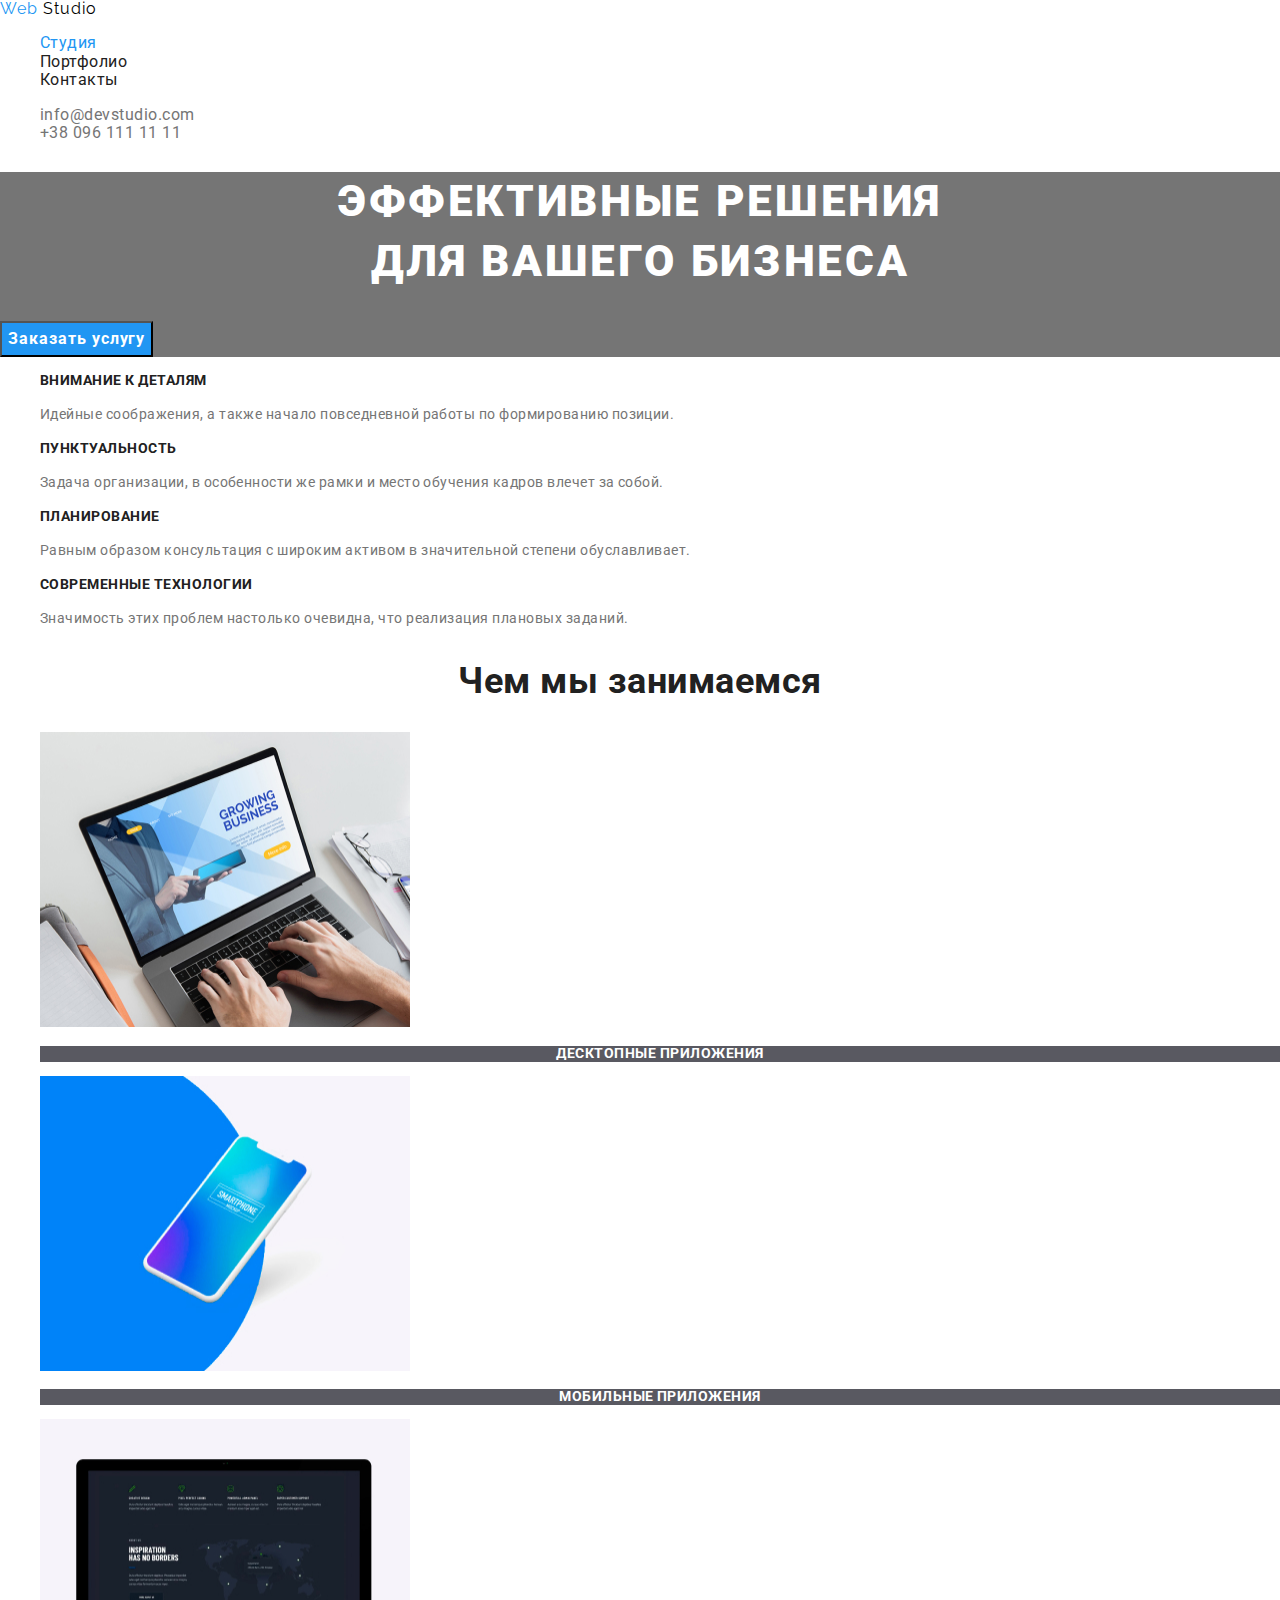
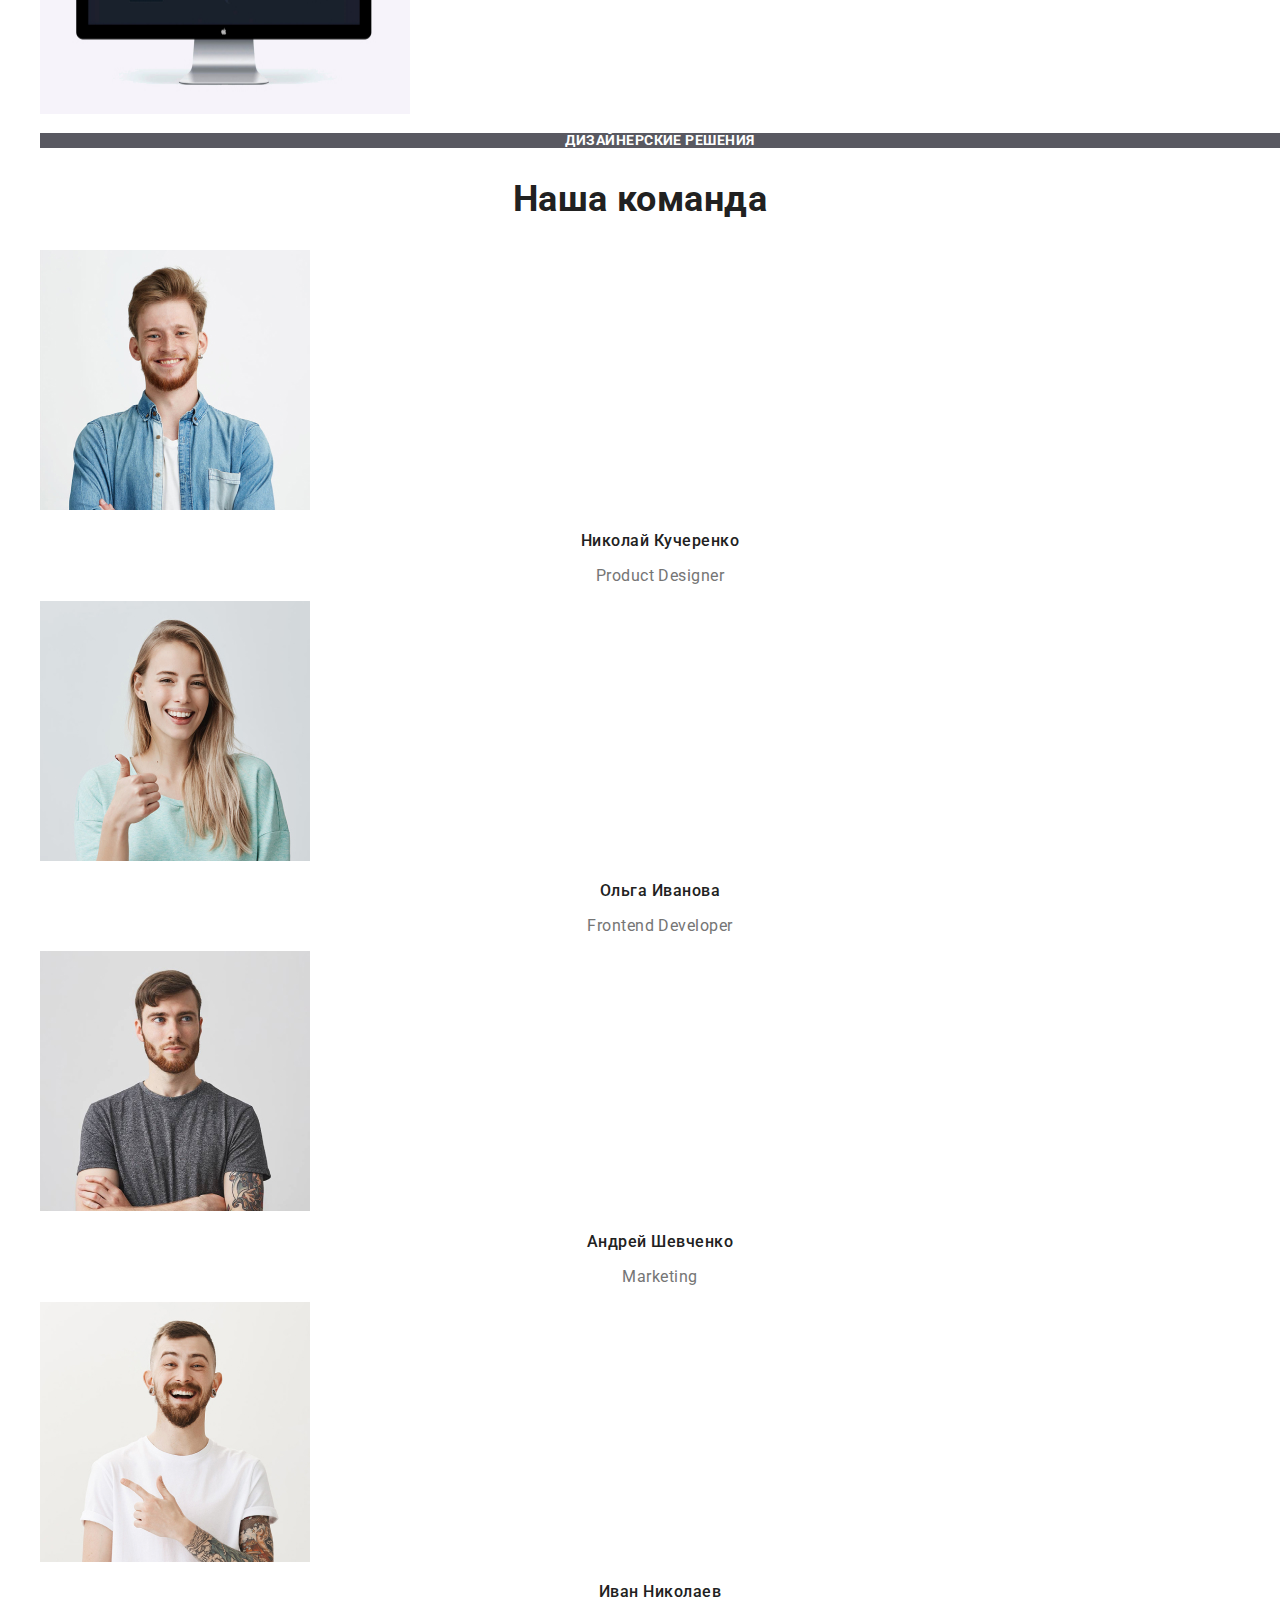
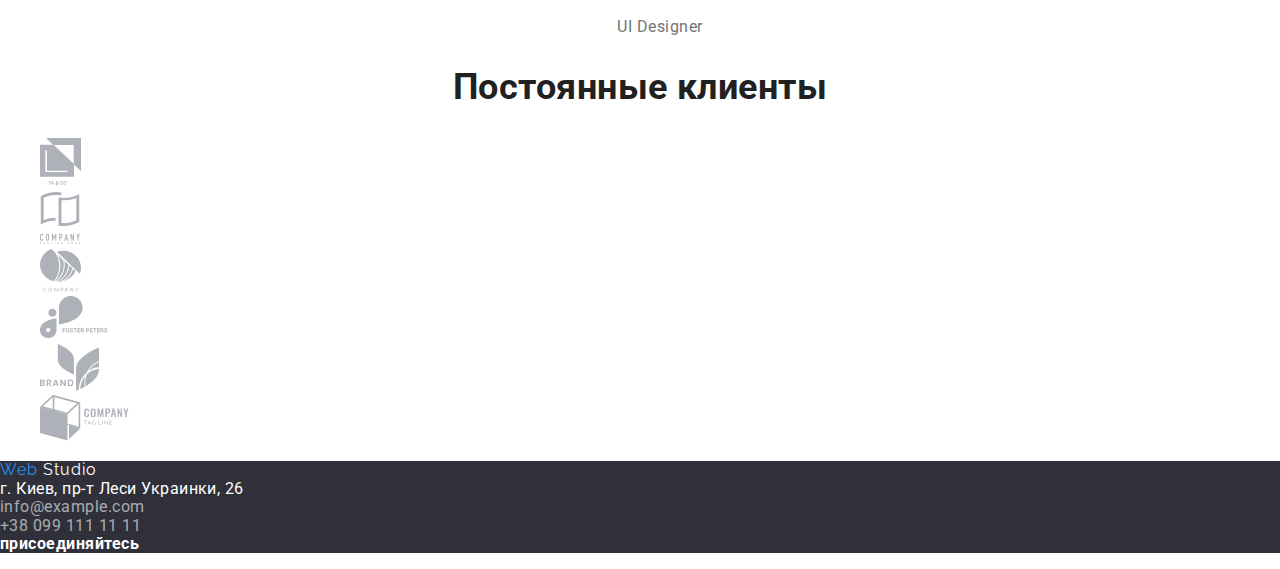
==== commit 1493efc5: "Добавлено normalize.css, подключены шрифты" ====
--- a/index.html
+++ b/index.html
@@ -4,6 +4,11 @@
     <meta charset="UTF-8" />
     <meta name="viewport" content="width=device-width, initial-scale=1.0" />
     <title>Студия</title>
+    <link
+      href="https://fonts.googleapis.com/css2?family=Raleway:wght@700&family=Roboto:wght@400;500;700;900&display=swap"
+      rel="stylesheet"
+    />
+    <link rel="stylesheet" href="./css/normalize.css" />
     <link rel="stylesheet" href="./css/styles.css" />
   </head>
   <body>
--- a/css/styles.css
+++ b/css/styles.css
@@ -1,4 +1,6 @@
 :root {
+  --main-font: 'Roboto', sans-serif;
+  --secondary-font: 'Raleway', sans-serif;
   --main-title-color: #212121;
   --main-write-color: #ffffff;
   --text-color: #757575;
@@ -9,8 +11,9 @@
 /* Цвет вторичный в футере  на иконках rgba(255, 255, 255, 0.6); */
 
 body {
-  font-family: 'Roboto', sans-serif;
-
+  font-family: var(--main-font);
+  /* font-weight: 400;
+  font-size: 14px; */
   letter-spacing: 0.03em;
 
   background-color: var(--main-write-color);
@@ -38,7 +41,7 @@
 }
 /* Логотип */
 .logo {
-  font-family: 'Raleway', sans-serif;
+  font-family: var(--secondary-font);
   letter-spacing: 0.06em;
 }
 .logo-web {
@@ -79,8 +82,6 @@
   color: var(--main-write-color);
 }
 .hero-button {
-  /* Прописываем заново стили,т.к. button имеет свои */
-  font-family: 'Roboto', sans-serif;
   font-weight: 700;
   font-size: 16px;
   line-height: 1.88;
@@ -158,8 +159,6 @@
 }
 
 .filter-button {
-  /* Прописываем заново стили,т.к. button имеет свои */
-  font-family: 'Roboto', sans-serif;
   font-weight: 500;
   font-size: 16px;
   line-height: 1.63;
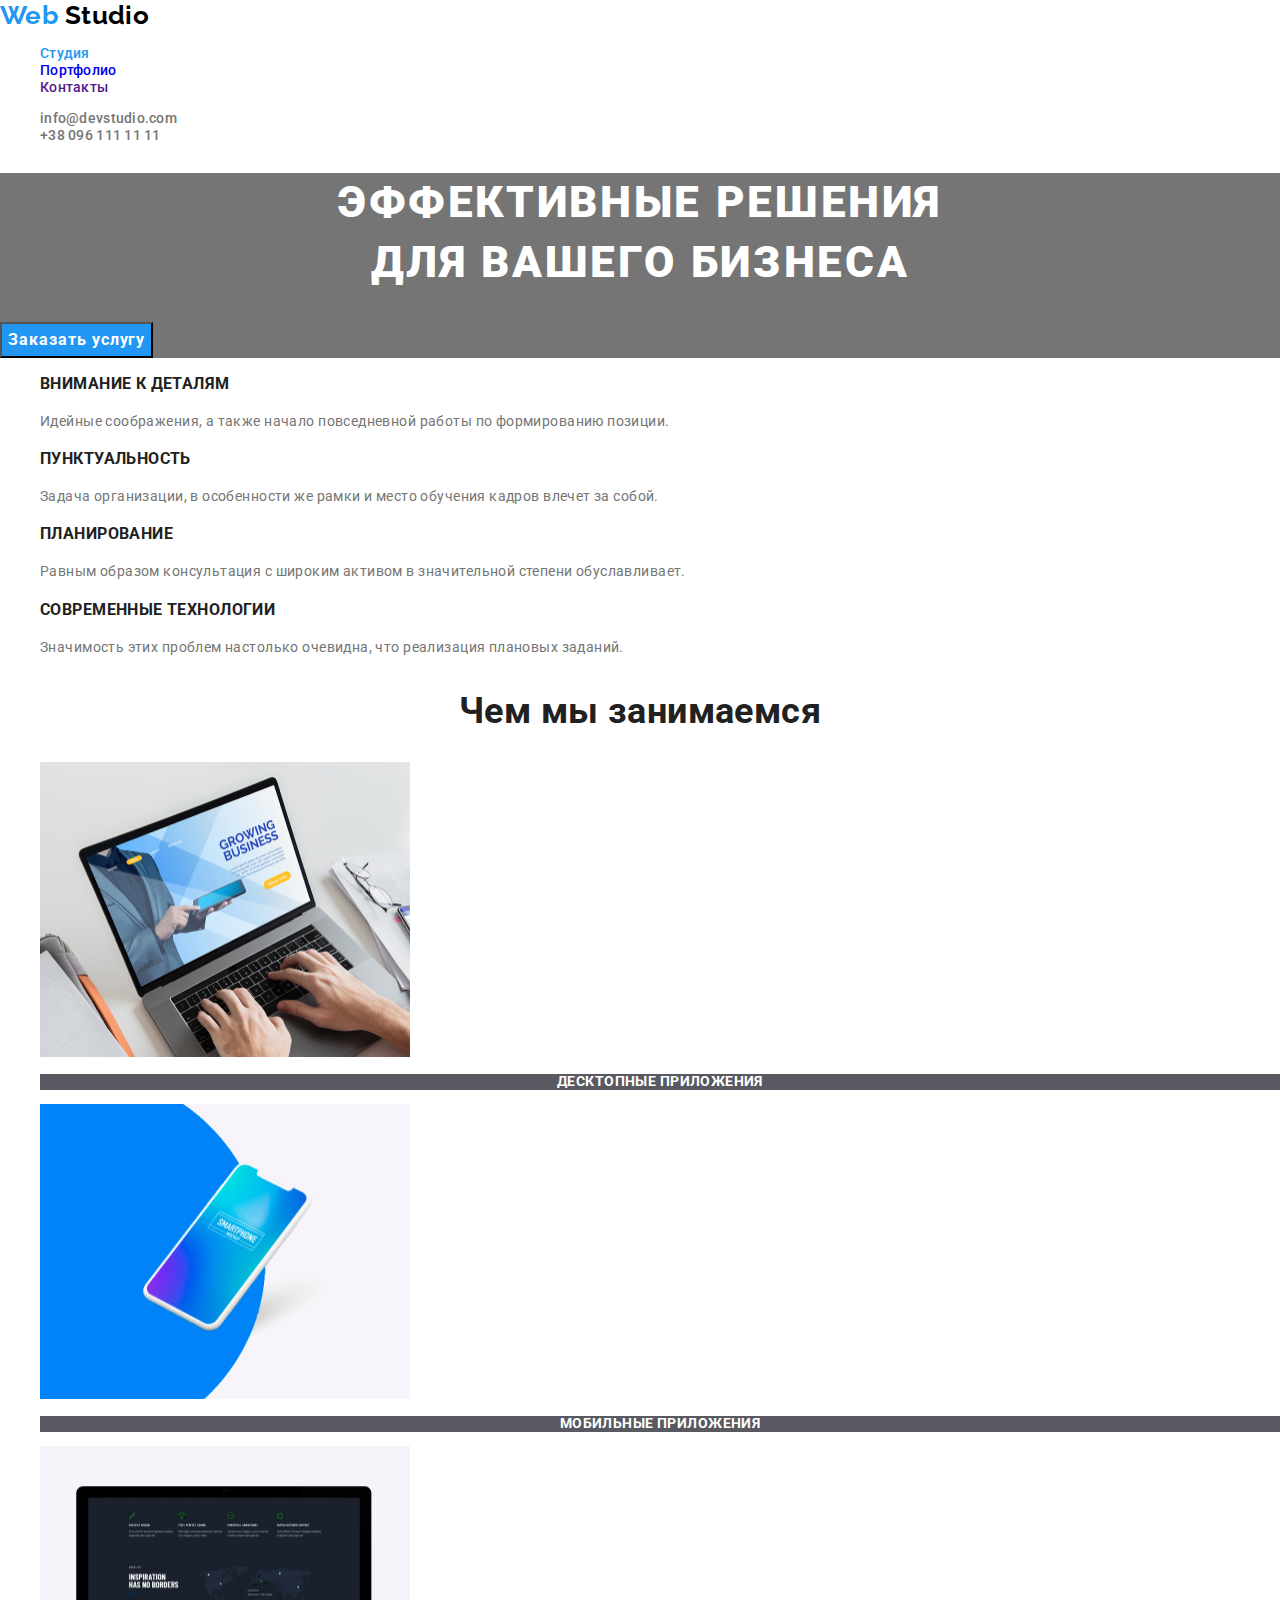
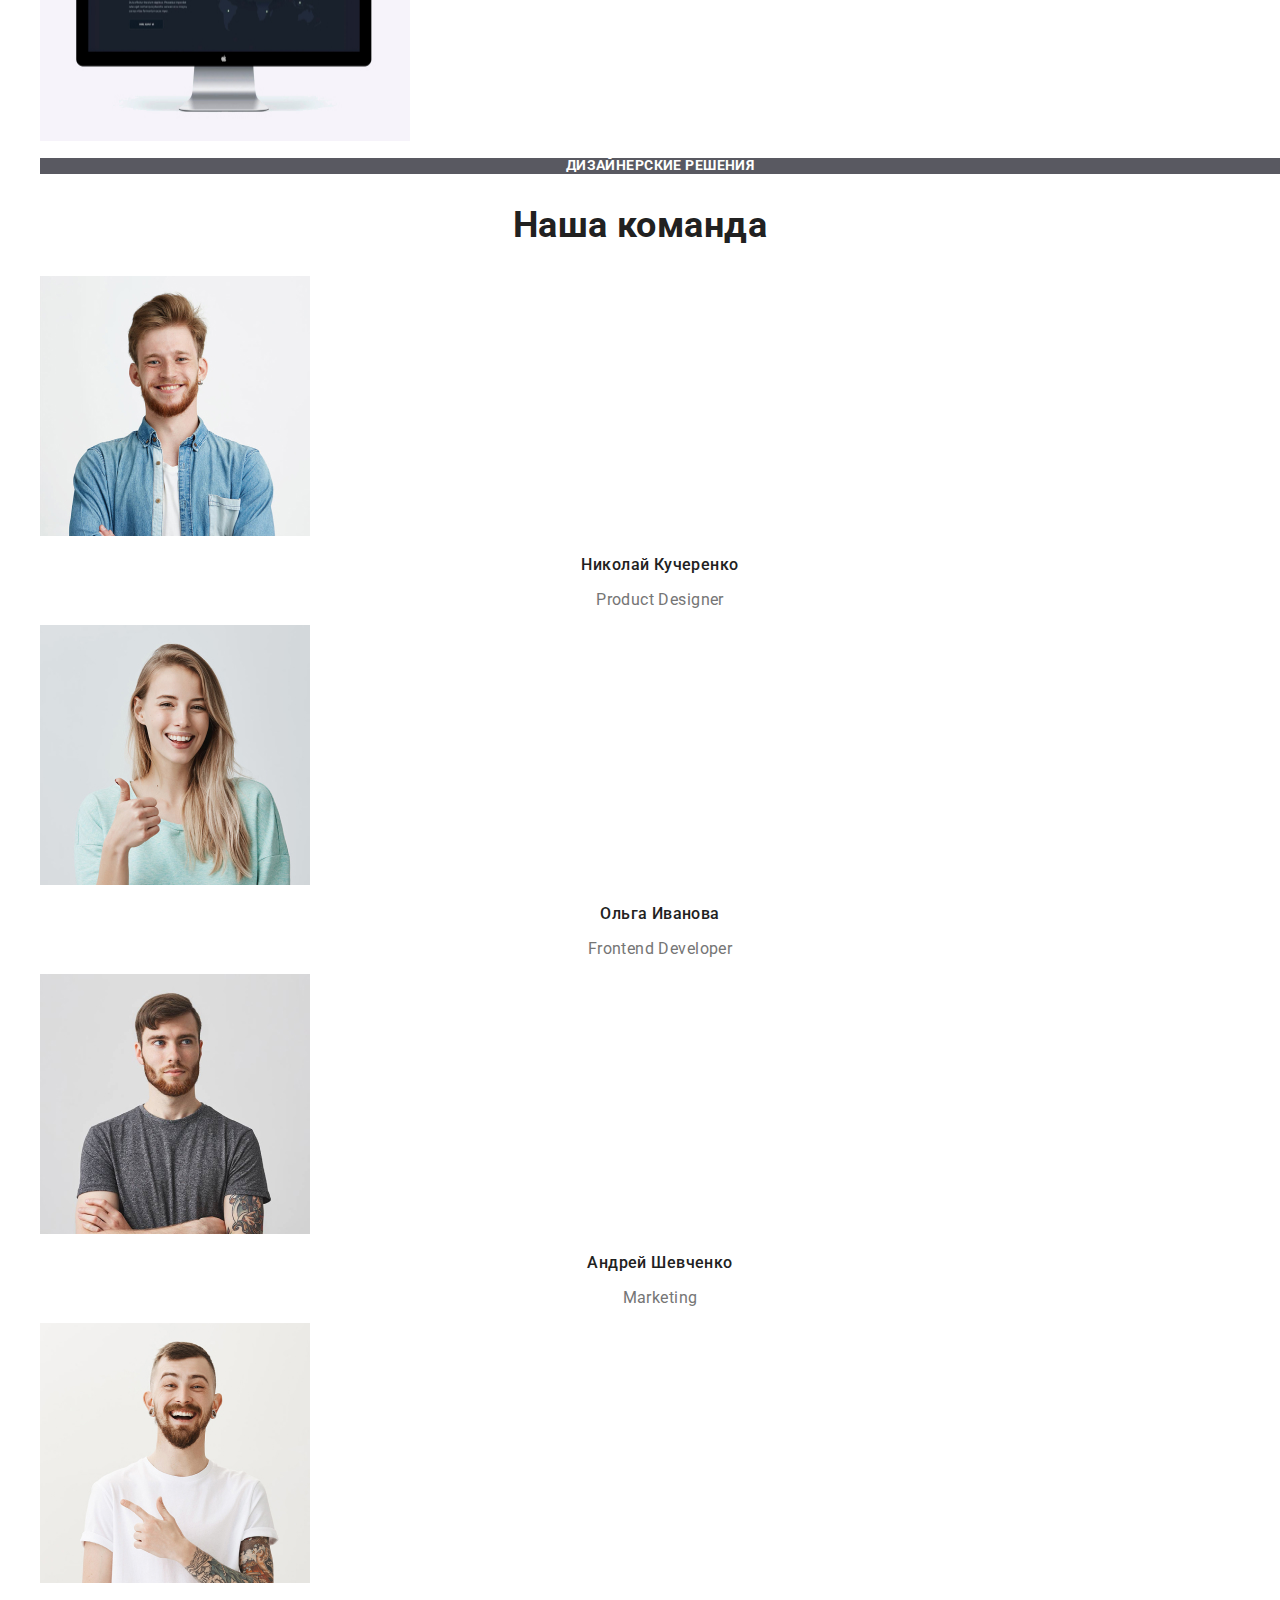
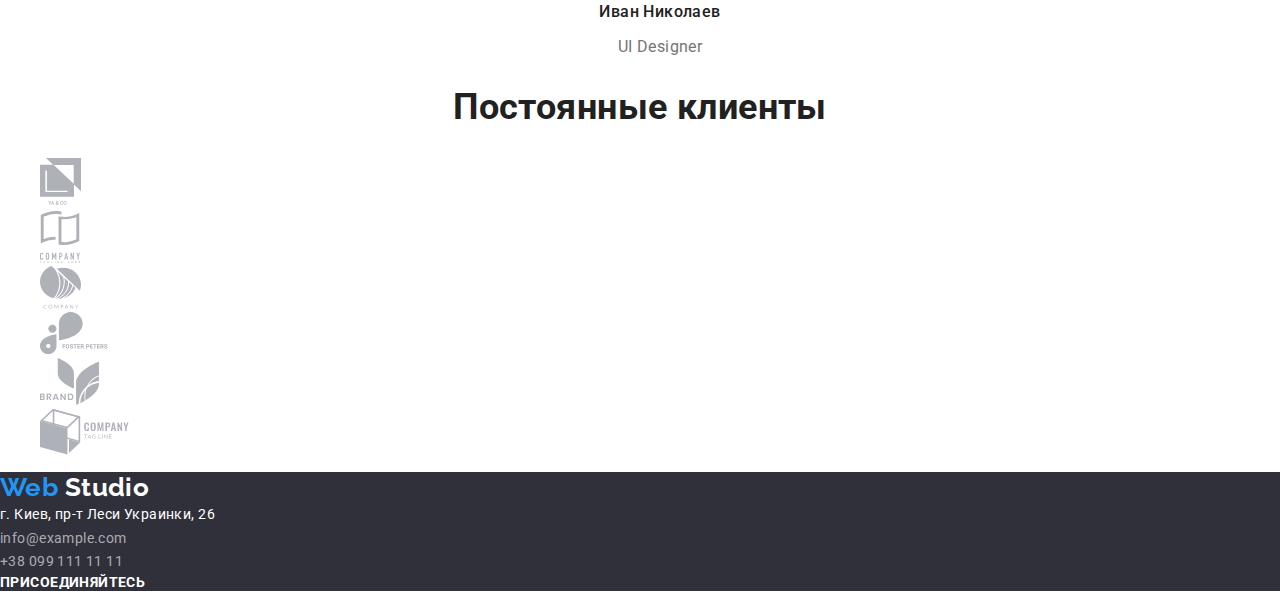
==== commit 93dd8599: "Перенесены классы на начало тега, закончены футер и хедер" ====
--- a/index.html
+++ b/index.html
@@ -15,31 +15,31 @@
     <!-- Шапка сайта -->
     <header>
       <nav class="nav">
-        <a href="./index.html" lang="en" class="logo link"
+        <a class="logo link" href="./index.html" lang="en"
           ><span class="logo-web">Web</span>
           <span class="black-studio">Studio</span></a
         >
         <ul class="list">
           <li>
-            <a href="./index.html" class="nav-link current link">Студия</a>
-          </li>
-          <li>
-            <a href="./portfolio.html" class="nav-link link">Портфолио</a>
-          </li>
-          <li>
-            <a href="" class="nav-link link">Контакты</a>
+            <a class="nav-link current link" href="./index.html">Студия</a>
+          </li>
+          <li>
+            <a class="nav-link link" href="./portfolio.html">Портфолио</a>
+          </li>
+          <li>
+            <a class="nav-link link" href="">Контакты</a>
           </li>
         </ul>
       </nav>
-      <address class="contakt">
-        <ul class="list">
-          <li>
-            <a href="mailto:info@devstudio.com" class="contakt-link link"
+      <address class="address contakt">
+        <ul class="list">
+          <li>
+            <a class="contakt-link link" href="mailto:info@devstudio.com"
               >info@devstudio.com</a
             >
           </li>
           <li>
-            <a href="tel:+380961111111" class="contakt-link link"
+            <a class="contakt-link link" href="tel:+380961111111"
               >+38 096 111 11 11</a
             >
           </li>
@@ -136,7 +136,7 @@
               height="260"
             />
             <h3 class="team-name">Николай Кучеренко</h3>
-            <p lang="en" class="team-position">Product Designer</p>
+            <p class="team-position" lang="en">Product Designer</p>
             <ul class="list">
               <li>
                 <a href="" target="_blank" aria-label="иконка инстаграма"></a>
@@ -160,7 +160,7 @@
               height="260"
             />
             <h3 class="team-name">Ольга Иванова</h3>
-            <p lang="en" class="team-position">Frontend Developer</p>
+            <p class="team-position" lang="en">Frontend Developer</p>
             <ul class="list">
               <li>
                 <a href="" target="_blank" aria-label="иконка инстаграма"></a>
@@ -184,7 +184,7 @@
               height="260"
             />
             <h3 class="team-name">Андрей Шевченко</h3>
-            <p lang="en" class="team-position">Marketing</p>
+            <p class="team-position" lang="en">Marketing</p>
             <ul class="list">
               <li>
                 <a href="" target="_blank" aria-label="иконка инстаграма"></a>
@@ -209,7 +209,7 @@
               height="260"
             />
             <h3 class="team-name">Иван Николаев</h3>
-            <p lang="en" class="team-position">UI Designer</p>
+            <p class="team-position" lang="en">UI Designer</p>
             <ul class="list">
               <li>
                 <a href="" target="_blank" aria-label="иконка инстаграма"></a>
@@ -281,23 +281,23 @@
     <footer class="footer">
       <!-- Контакты, div для дальнейшей стилизации-->
       <div>
-        <a href="./index.html" lang="en" class="logo link"
+        <a class="logo link" href="./index.html" lang="en"
           ><span class="logo-web">Web</span>
           <span class="white-studio">Studio</span></a
         >
         <address class="address">
           <a
+            class="address-link accent-link link"
             href="https://goo.gl/maps/9TEdyr7UyNeiwYUK7"
             target="_blank"
-            class="address-link accent-link link"
             >г. Киев, пр-т Леси Украинки, 26</a
           ><br />
           <a
+            class="address-mail accent-link link"
             href="mailto:info@example.com"
-            class="address-mail accent-link link"
             >info@example.com</a
           ><br />
-          <a href="tel:+380991111111" class="address-tel accent-link link"
+          <a class="address-tel accent-link link" href="tel:+380991111111"
             >+38 099 111 11 11</a
           >
         </address>
--- a/css/styles.css
+++ b/css/styles.css
@@ -1,8 +1,9 @@
 :root {
   --main-font: 'Roboto', sans-serif;
-  --secondary-font: 'Raleway', sans-serif;
+  --font-logo: 'Raleway', sans-serif;
   --main-title-color: #212121;
   --main-write-color: #ffffff;
+  --main-background-color: #ffffff;
   --text-color: #757575;
   --hover-color: #2196f3;
   --background-color: #f5f4fa;
@@ -12,12 +13,12 @@
 
 body {
   font-family: var(--main-font);
-  /* font-weight: 400;
-  font-size: 14px; */
+  font-size: 14px;
+  font-weight: 400;
   letter-spacing: 0.03em;
-
-  background-color: var(--main-write-color);
   color: var(--main-title-color);
+
+  background-color: var(--main-background-color);
 }
 /* Убираем точки в списках */
 .list {
@@ -27,7 +28,10 @@
 .link {
   text-decoration: none;
 }
-
+/* Убираем наклонность текста */
+.address {
+  font-style: normal;
+}
 /*                                       Шапка сайта */
 
 /* "Эффект присутствия на странице */
@@ -36,32 +40,33 @@
 }
 /* Accent эффект */
 .nav-link:hover,
-.nav-link:focus {
-  color: var(--hover-color);
-}
-/* Логотип */
-.logo {
-  font-family: var(--secondary-font);
-  letter-spacing: 0.06em;
-}
-.logo-web {
-  color: #2196f3;
-}
-.black-studio {
-  color: #000000;
-}
-/* Текст */
-.nav-link {
-  color: var(--main-title-color);
-}
-
+.nav-link:focus,
 .contakt-link:hover,
 .contakt-link:focus {
   color: var(--hover-color);
 }
+/* Логотип */
+.logo {
+  font-family: var(--font-logo);
+  font-weight: 700;
+  font-size: 26px;
+  line-height: 1.19;
+}
+.logo-web {
+  color: #2196f3;
+}
+.black-studio {
+  color: #000000;
+}
+/* Текст */
+.nav-link,
 .contakt-link {
-  font-style: normal;
-
+  font-weight: 500;
+  line-height: 1.14;
+  letter-spacing: 0.02em;
+}
+
+.contakt-link {
   color: var(--text-color);
 }
 /*                                            Основной контент */
@@ -92,13 +97,11 @@
 }
 /* Секция О нас */
 .about-name {
-  font-size: 14px;
   line-height: 1.14;
   text-transform: uppercase;
 }
 .about-description {
   font-weight: 400;
-  font-size: 14px;
   line-height: 1.71;
 
   color: var(--text-color);
@@ -113,7 +116,6 @@
 
 .offer-name {
   font-weight: 700;
-  font-size: 14px;
   line-height: 1.14;
   text-align: center;
   text-transform: uppercase;
@@ -190,27 +192,31 @@
   color: var(--main-write-color);
 }
 /*                                             Подвал сайта */
-
+/* Добавляем фон для видимости текста */
 .footer {
   background-color: #2f303a;
 }
 .white-studio {
-  color: #ffffff;
-}
+  color: var(--main-write-color);
+}
+
 .address-link {
-  font-style: normal;
-
-  color: var(--main-write-color);
-}
+  line-height: 1.71;
+  color: var(--main-write-color);
+}
+
 .address-mail,
 .address-tel {
-  font-style: normal;
-
+  line-height: 1.71;
   color: rgba(255, 255, 255, 0.6);
 }
+
 .footer-join {
-  color: var(--main-write-color);
-}
+  line-height: 1.14;
+  color: var(--main-write-color);
+  text-transform: uppercase;
+}
+
 .accent-link:hover,
 .accent-link:focus {
   color: var(--hover-color);
